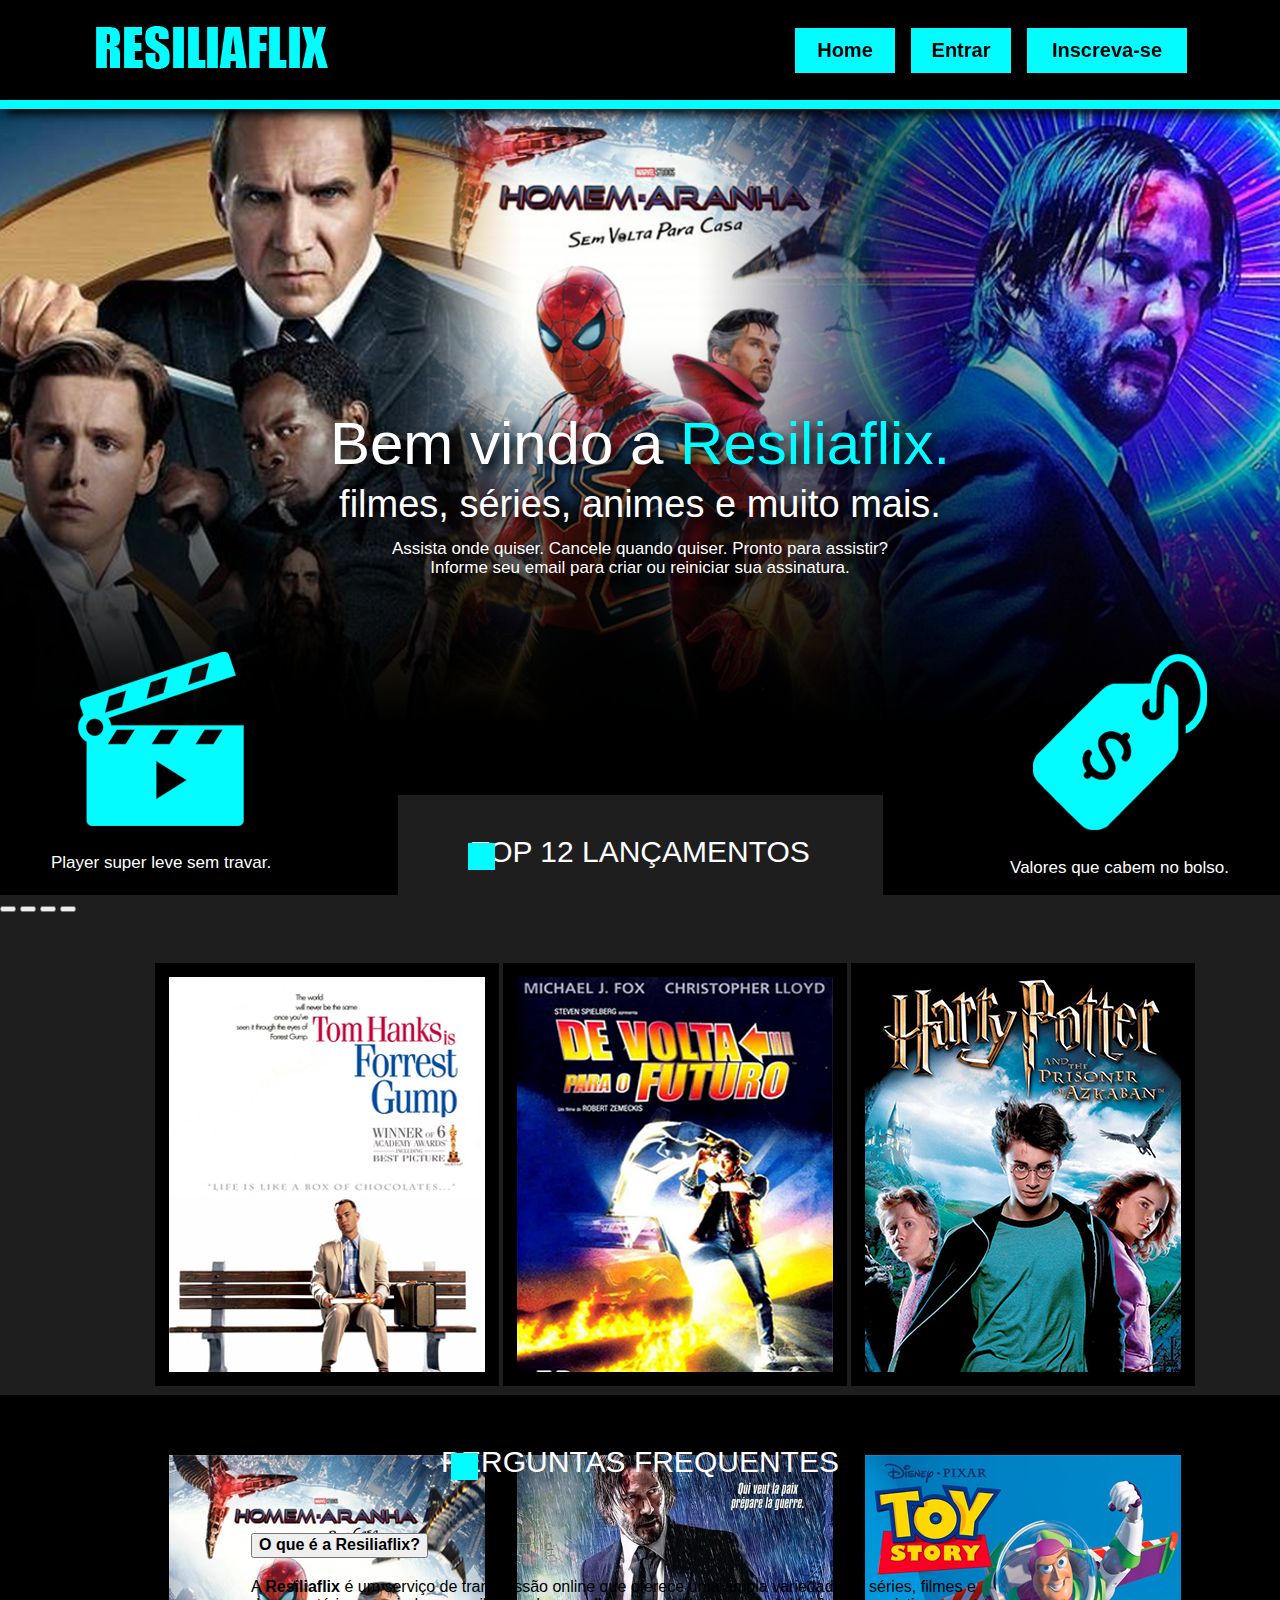
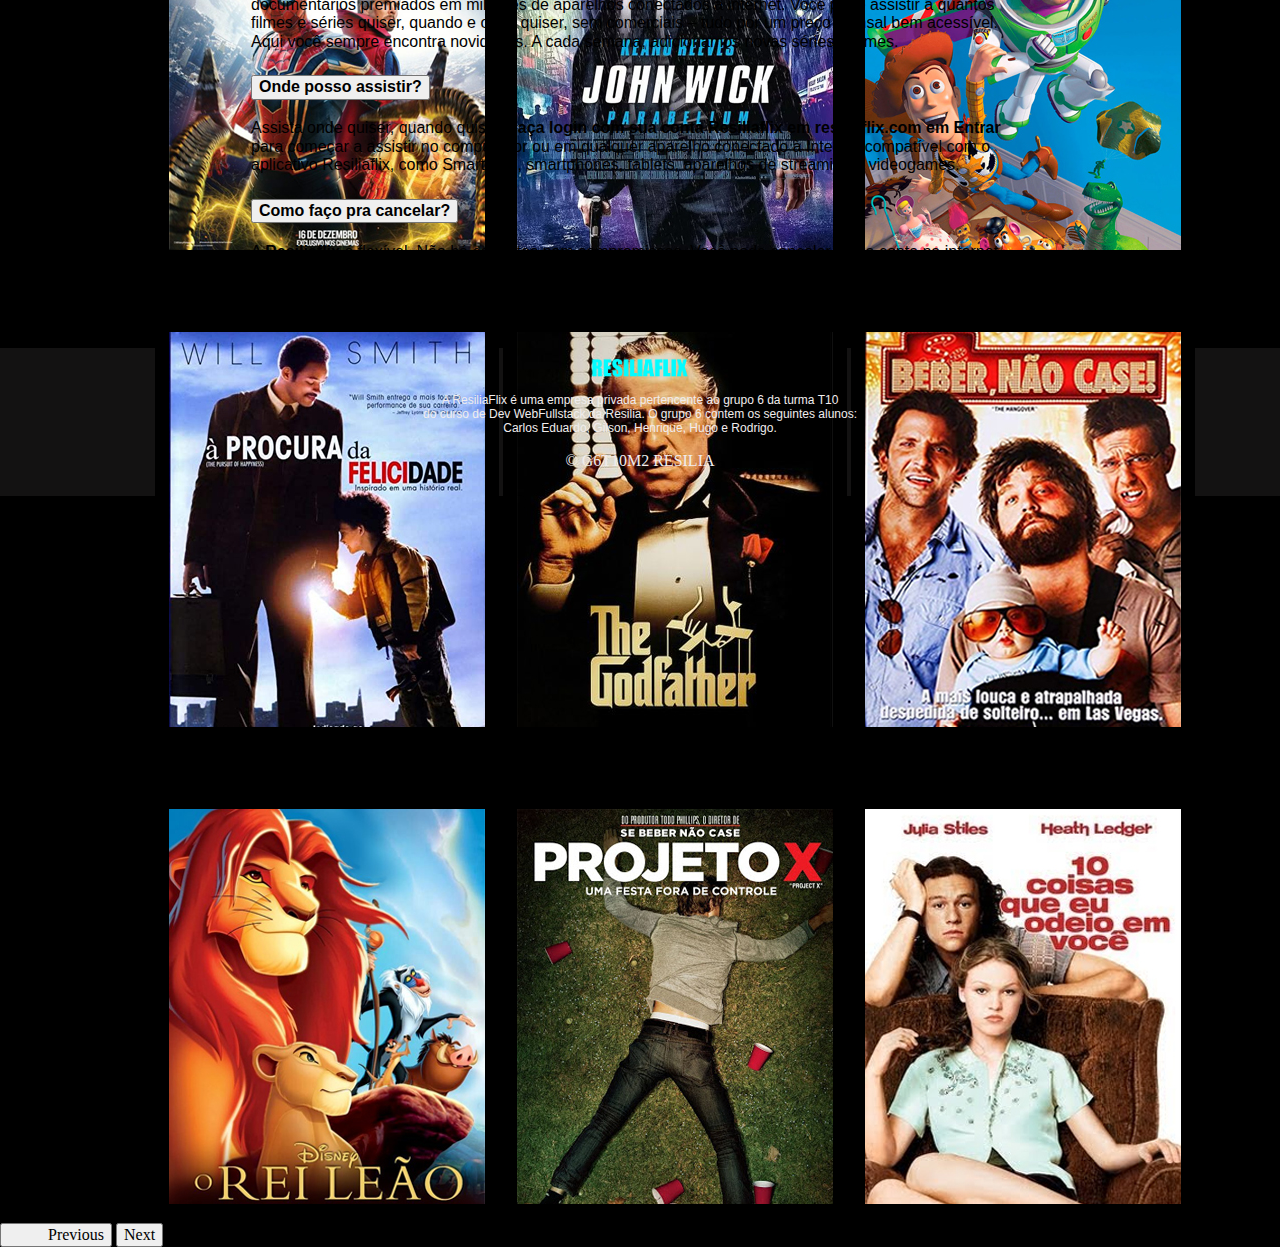
==== index.html @ 3c182121 "acordion" ====
<!DOCTYPE html>
<html lang="pt-BR">
<head>
    <meta charset="UTF-8">
    <meta http-equiv="X-UA-Compatible" content="IE=edge">
    <meta name="viewport" content="width=device-width, initial-scale=1.0">
    <link href="https://cdn.jsdelivr.net/npm/bootstrap@5.1.3/dist/css/bootstrap.min.css"
    rel="stylesheet" integrity="sha384-1BmE4kWBq78iYhFldvKuhfTAU6auU8tT94WrHftjDbrCEXSU1oBoqyl2QvZ6jIW3" crossorigin="anonymous">
    <link href="https: //fonts.googleapis.com/css2? family = DM + Mono: wght @ 300 & display = swap "
        rel=" stylesheet ">
    <link href="https: //fonts.googleapis.com/css2? family = DM + Mono: wght @ 300 & display = swap "
        rel=" stylesheet ">
     <link rel="stylesheet" href="./css/normalize.css">
     <link rel="stylesheet" href="./css/login.css">
     <link rel="stylesheet" href="./css/style.css">
    <link rel="shortcut icon" href="./img/favicon.ico.ico">
    <title>RESILIAFLIX</title>
</head>
<body>
    <header class="header">
            <div class="header_container">
                <img class="header_logo" src="./img/logotipo.png" alt="logo resiliaflix">
            </div>
            <div class="bnt">
                <div class="home">
                    <a href="./index.html">Home</a>
                </div>
                <div class="entrar">
                    <a href="./login.html">Entrar</a>
                </div>
                <div class="inscreva-se">
                    <a href="#">Inscreva-se</a>
                </div>
                <!-- <div class="pesquisar">
                    <a href="#"><img src="./img/icone-lupa.png" alt="lupa"></a>
                </div> -->
            </div>
    </header>

    <main class="main_background">
        <section class="grid">
                <h1 class="main_h1">Bem vindo a <span>Resiliaflix.</span></h1>
                <h2 class="main_h2">filmes, séries, animes e muito mais.</h2>
                <h3 class="main_h3">Assista onde quiser. Cancele quando quiser. Pronto para assistir?<br> 
                    Informe seu email para criar ou reiniciar sua assinatura.</h3>
                    <section class="caixa_icon">
                        <div class="icon">
                            <img src="./img/icone-play.png" alt="icone player">
                            <p>Player super leve sem travar.</p>
                        </div>
                        <div class="caixa_meio_icon"><p class="caixa_meio_texto">top 12 lançamentos</p> </div>
                        <div class="icon">
                            <img src="./img/icone-promo.png" alt="icone player">
                            <p>Valores que cabem no bolso.</p>
                        </div>
                    </section>
        </section>

        <section class="caixa_filmes">
            <div id="carouselExampleIndicators" class="carousel slide" data-bs-ride="carousel">
                <div class="carousel-indicators">
                  <button type="button" data-bs-target="#carouselExampleIndicators" data-bs-slide-to="0" class="active" aria-current="true" aria-label="Slide 1"></button>
                  <button type="button" data-bs-target="#carouselExampleIndicators" data-bs-slide-to="1" aria-label="Slide 2"></button>
                  <button type="button" data-bs-target="#carouselExampleIndicators" data-bs-slide-to="2" aria-label="Slide 3"></button>
                  <button type="button" data-bs-target="#carouselExampleIndicators" data-bs-slide-to="3" aria-label="Slide 4"></button>
                </div>
                <div class="carousel-inner grid">
                  <div class="carousel-item active">
                    <a href="#"><img src="./img/forrest.jpg" class="img" alt="forrest gump"></a>
                    <a href="#"><img src="./img/futuro.jpg" class="img" alt="de volta para o futuro"></a>
                    <a href="#"><img src="./img/harry.jpg" class="img" alt="harry potter"></a>
                  </div>
                  <div class="carousel-item">
                    <a href="#"><img src="./img/homem-aranha.jpg" class="img" alt="homem-aranha"></a>
                    <a href="#"><img src="./img/john.jpg" class="img" alt="john wiky"></a>
                    <a href="#"><img src="./img/toy.jpg" class="img" alt="toy-story"></a>
                  </div>
                  <div class="carousel-item">
                    <a href="#"><img src="./img/a procura.jpg" class="img" alt="a procura da felicidade"></a>
                    <a href="#"><img src="./img/chefao.jpg" class="img" alt="poderoso chefão"></a>
                    <a href="#"><img src="./img/se beber.jpg" class="img" alt="se beber não case"></a>
                  </div>
                  <div class="carousel-item">
                    <a href="#"><img src="./img/rei leao.jpg" class="img" alt="o rei leão"></a>
                    <a href="#"><img src="./img/projetox.jpg" class="img" alt="projeto x"></a>
                    <a href="#"><img src="./img/10 coisas.jpg" class="img" alt="10 coisas que odeio em você"></a>
                  </div>
                  
                </div>
                <button class="carousel-control-prev" type="button" data-bs-target="#carouselExampleIndicators" data-bs-slide="prev">
                  <span class="carousel-control-prev-icon" aria-hidden="true"></span>
                  <span class="visually-hidden">Previous</span>
                </button>
                <button class="carousel-control-next" type="button" data-bs-target="#carouselExampleIndicators" data-bs-slide="next">
                  <span class="carousel-control-next-icon" aria-hidden="true"></span>
                  <span class="visually-hidden">Next</span>
                </button>
              </div>
            </section>
            
            <section class="grid">
              <div class="perguntas"><p>Perguntas frequentes</p></div>
              <div class="accordion" id="accordionExample">
                <div class="accordion-item">
                  <h2 class="accordion-header" id="headingOne">
                    <button class="accordion-button" type="button" data-bs-toggle="collapse" data-bs-target="#collapseOne" aria-expanded="true" aria-controls="collapseOne">
                      O que é a Resiliaflix?
                    </button>
                  </h2>
                  <div id="collapseOne" class="accordion-collapse collapse show" aria-labelledby="headingOne" data-bs-parent="#accordionExample">
                    <div class="accordion-body">
                      A <strong>Resiliaflix</strong> é um serviço de transmissão online que oferece uma ampla variedade de séries,
                       filmes e documentários premiados em milhares de aparelhos conectados à internet.
                      Você pode assistir a quantos filmes e séries quiser, quando e onde quiser, sem comerciais
                      – tudo por um preço mensal bem acessível. Aqui você sempre encontra novidades. A cada semana,
                       adicionamos novas séries e filmes.
                    </div>
                  </div>
                </div>
                <div class="accordion-item">
                  <h2 class="accordion-header" id="headingTwo">
                    <button class="accordion-button collapsed" type="button" data-bs-toggle="collapse" data-bs-target="#collapseTwo" aria-expanded="false" aria-controls="collapseTwo">
                      Onde posso assistir?
                    </button>
                  </h2>
                  <div id="collapseTwo" class="accordion-collapse collapse" aria-labelledby="headingTwo" data-bs-parent="#accordionExample">
                    <div class="accordion-body">
                      Assista onde quiser, quando quiser. <strong>Faça login com sua conta Resiliaflix em resiliaflix.com em Entrar</strong> para começar
                      a assistir no computador ou em qualquer aparelho conectado à Internet compatível com o aplicativo Resiliaflix,
                      como Smart TVs, smartphones, tablets, aparelhos de streaming e videogames.
                      
                    </div>
                  </div>
                </div>
                <div class="accordion-item">
                  <h2 class="accordion-header" id="headingThree">
                    <button class="accordion-button collapsed" type="button" data-bs-toggle="collapse" data-bs-target="#collapseThree" aria-expanded="false" aria-controls="collapseThree">
                      Como faço pra cancelar?
                    </button>
                  </h2>
                  <div id="collapseThree" class="accordion-collapse collapse" aria-labelledby="headingThree" data-bs-parent="#accordionExample">
                    <div class="accordion-body">
                      A <strong>Resiliaflix</strong> é flexível. Não há contratos nem compromissos. Você pode cancelar a sua conta na internet
                      com apenas dois cliques. Não há taxa de cancelamento – você pode começar ou encerrar a sua assinatura
                      a qualquer momento.
                    </div>
                  </div>
                </div>
              </div>
            </section>
          </main>

    <footer id="pe">
      <img id="logoPe" src="./img/logotipo.png">
      <p id="pPe">A ResiliaFlix é uma empresa privada pertencente ao grupo 6 da turma T10 <br>do curso de Dev WebFullstack da Resilia. O grupo 6 contem os seguintes alunos:<br> Carlos Eduardo, Gilson, Henrique, Hugo e Rodrigo.</p>
      <p>&copy; G6T10M2 RESILIA</p>
  </footer>
    <script src="https://cdn.jsdelivr.net/npm/@popperjs/core@2.10.2/dist/umd/popper.min.js" integrity=
    "sha384-7+zCNj/IqJ95wo16oMtfsKbZ9ccEh31eOz1HGyDuCQ6wgnyJNSYdrPa03rtR1zdB" crossorigin="anonymous"></script>
    <script src="https://cdn.jsdelivr.net/npm/bootstrap@5.1.3/dist/js/bootstrap.min.js" integrity=
    "sha384-QJHtvGhmr9XOIpI6YVutG+2QOK9T+ZnN4kzFN1RtK3zEFEIsxhlmWl5/YESvpZ13" crossorigin="anonymous"></script>
</body>
</html>
---- css/login.css ----
body{
    background-color: #020e0eee;
    height: 100%;
    color: rgb(241, 237, 237);
    margin: 0px;
    padding: 0px;
    border: 0px;
}
#img{
    text-align: center;
    padding-top: 130px;
}
#texto{
    text-align: center;
    font-family:'DM Mono', monospace;
    font-family: 'Lato', sans-serif;
    letter-spacing: -2px;
    font-size: 18px;
    
}
#btns{
    text-align: center;
    
}
.text{
    border: none;
    width: 375px;
    height: 55px;
    color: rgba(182, 179, 179, 0.89);
    font-family:'Lato', sans-serif;
    font-size: 22px;
    background: rgba(12, 12, 12, 0.726);
    border-radius: 0.4em;
    padding: 5px;

}
#btnEntrar{
    width: 375px;
    font-weight: bold;
    height: 45px;
    font-family: Arial, Helvetica, sans-serif;
    font-size: 20px;
    color: #000;
    background:#03fcff;
    border: none;
    border-radius: 0.2em;
    transition: 0.3s;
}

#btnEntrar:hover{
    background-color:  #ffd104;
    color: #000;
}
#cadastr{
    font-family: Arial, Helvetica, sans-serif;
    font-size: 15px;
    text-decoration: none;
    color: rgb(197, 193, 193);
    
}

#esqueciSe{
    font-family:'Lato', sans-serif;
    font-size: 15px;
    text-decoration: none;
    color: rgb(197, 193, 193);
}
.text::placeholder{
    color: rgb(70, 68, 68)
}
#pe{
    background: rgb(19, 18, 18);
    text-align: center;
    flex-shrink: 0;
    padding-bottom: 10px;
}
#logoPe{
    padding-top: 10px;
    text-align: center;
    width: 100px;
    height: 20px;
}
#pPe{
    text-align: center;
    font-family:'Lato', sans-serif;
    font-size: 12px;
}

.box-form {
    margin:auto;
    padding-top: 180px;
}
---- css/style.css ----
body {
    background-color: #000;
}

.header {
    width: 100%;
    height: 100px;
    background-color: rgb(0, 0, 0);
    border-bottom: 9px solid #03fcff;
    display: flex;
    position: fixed;
    top:0;
    z-index: 100;
    box-shadow: 5px 5px 10px #000;
}

.grid {
    max-width: 1178px;
    margin: auto;
}


.header_container{
    margin: auto 91px;
}


.main_background {
    background-image: url(../img/background.png);
    width: 100%;
    background-repeat: no-repeat;
    background-size: contain;
    margin-top: 95px;
    
}

.main_h1 {
    font-family: 'Segoe UI', Tahoma, Geneva, Verdana, sans-serif;
    text-align: center;
    font-weight: normal;
    color: #fff;
    padding-top: 314px;
    font-size: 60px;
    align-content: center;
    margin-bottom: 10px;
    text-shadow: 5px 5px 10px #000;
}

.main_h2 {
    font-family: 'Segoe UI', Tahoma, Geneva, Verdana, sans-serif;
    text-align: center;
    font-weight: normal;
    color: #fff;
    font-size: 38px;
    align-content: center;
    margin: -5px;
    text-shadow: 5px 5px 10px #000;
}

.main_h3 {
    font-family: 'Segoe UI', Tahoma, Geneva, Verdana, sans-serif;
    text-align: center;
    font-weight: normal;
    color: #fff;
    font-size: 17px;
    align-content: center;
    text-shadow: 5px 5px 10px #000;
}

.main_h1 span {
    color:#03fcff;
}

.icon {
    font-family: 'Segoe UI', Tahoma, Geneva, Verdana, sans-serif;
    text-align: center;
    font-weight: normal;
    color: #fff;
    font-size: 17px;
    text-shadow: 5px 5px 10px #000;
    margin-top: 53px;
}

.caixa_icon {
    display: flex;
    justify-content: space-between;
}

.caixa_meio_icon {
    width: 485px;
    height: 100px;
    background-color: #1e1e1e;
    margin-top: 200px;
}

.caixa_filmes {
    background-color: #1e1e1e;
    width: 100%;
    height: 500px;
}

.caixa_meio_texto {
    font-family: Impact, Haettenschweiler, 'Arial Narrow Bold', sans-serif;
    text-transform: uppercase;
    text-align: center;
    font-weight: normal;
    color: #fff;
    font-size: 30px;
    margin-top: 40px;
}

.caixa_meio_texto::before {
 content: "";
 width: 27px;
 height: 27px;
 background-color:  #03fcff;
 display: block;
 margin-left: 70px;
 position: absolute;
 margin-top: 8px;
}

.bnt {
    display: flex;
    margin-left: 370px;
}




.home a{
    text-decoration: none;
    color: #000;
    font-size: 20px;
    font-family: Arial, Helvetica, sans-serif;
    font-weight: bold;
    width: 100px;
    height: 45px;
    background-color:  #03fcff;
    display: flex;
    align-items: center;
    margin-right: 16px;
    display: flex;
    justify-content: center;
    transition: 0.3s;
}

.home a:hover{
    background-color:  #ffd104;
    color: #000;
}

.entrar a:hover{
    background-color:  #ffd104;
    color: #000;
}

.inscreva-se a:hover{
    background-color:  #ffd104;
    color: #000;
}

.inscreva-se a{
    text-decoration: none;
    color: #000;
    font-size: 20px;
    font-family: Arial, Helvetica, sans-serif;
    font-weight: bold;
    width: 160px;
    height: 45px;
    background-color:  #03fcff;
    display: flex;
    align-items: center;
    margin-right: 16px;
    display: flex;
    justify-content: center;
    transition: 0.3s;
}

.entrar a{
    text-decoration: none;
    color: #000;
    font-size: 20px;
    font-family: Arial, Helvetica, sans-serif;
    font-weight: bold;
    width: 100px;
    height: 45px;
    background-color:  #03fcff;
    display: flex;
    align-items: center;
    margin-right: 16px;
    display: flex;
    justify-content: center;
    transition: 0.3s;
   
}

.pesquisar{
    margin-right: 16px;
    transition: 0.3s;
}

.pesquisar:hover{
    margin-right: 16px;
}

.entrar, .home, .inscreva-se, .pesquisar{
    margin: auto;
}

.img{
    border: 14px solid #000;
    margin-top: 50px;
}

.carousel-inner {
    margin-left: 155px;
}

.carousel-control-next-icon {
  background-image: url(../img/seta-direita.png);
  margin-top: 50px;
}

.carousel-control-prev-icon {
    background-image: url(../img/seta-esquerda.png);
    margin-top: 50px;
    margin-right: 40px;
}

.carousel-control-next-icon:after {
  content: '';
  color: #03fcff;
}

.carousel-control-prev-icon:after {
  content: '';
  color: #03fcff;
}

.footer {
    background-color: #000;
    width: 100%;
    height: 100px;
}

.grid-acordion {
    max-width: 500px;
    margin: auto;
}

.accordion {
    margin: 50px 200px;
    position: relative;
}

.accordion-button{
    font-family: 'Segoe UI', Tahoma, Geneva, Verdana, sans-serif;
    text-align: center;
    font-weight:bold;
    color: #000;
    font-size: 16px;
    align-content: center;
}

.accordion-body{
    font-family: 'Segoe UI', Tahoma, Geneva, Verdana, sans-serif;
    color: #000;
    font-size: 16px;
}

.perguntas p{
    font-family: Impact, Haettenschweiler, 'Arial Narrow Bold', sans-serif;
    text-transform: uppercase;
    text-align: center;
    font-weight: normal;
    color: #fff;
    font-size: 30px;
    margin-top: 50px;

}

.perguntas p::before {
    content: "";
    width: 27px;
    height: 27px;
    background-color:  #03fcff;
    display: block;
    margin-left: 400px;
    position: absolute;
    margin-top: 8px;
   }
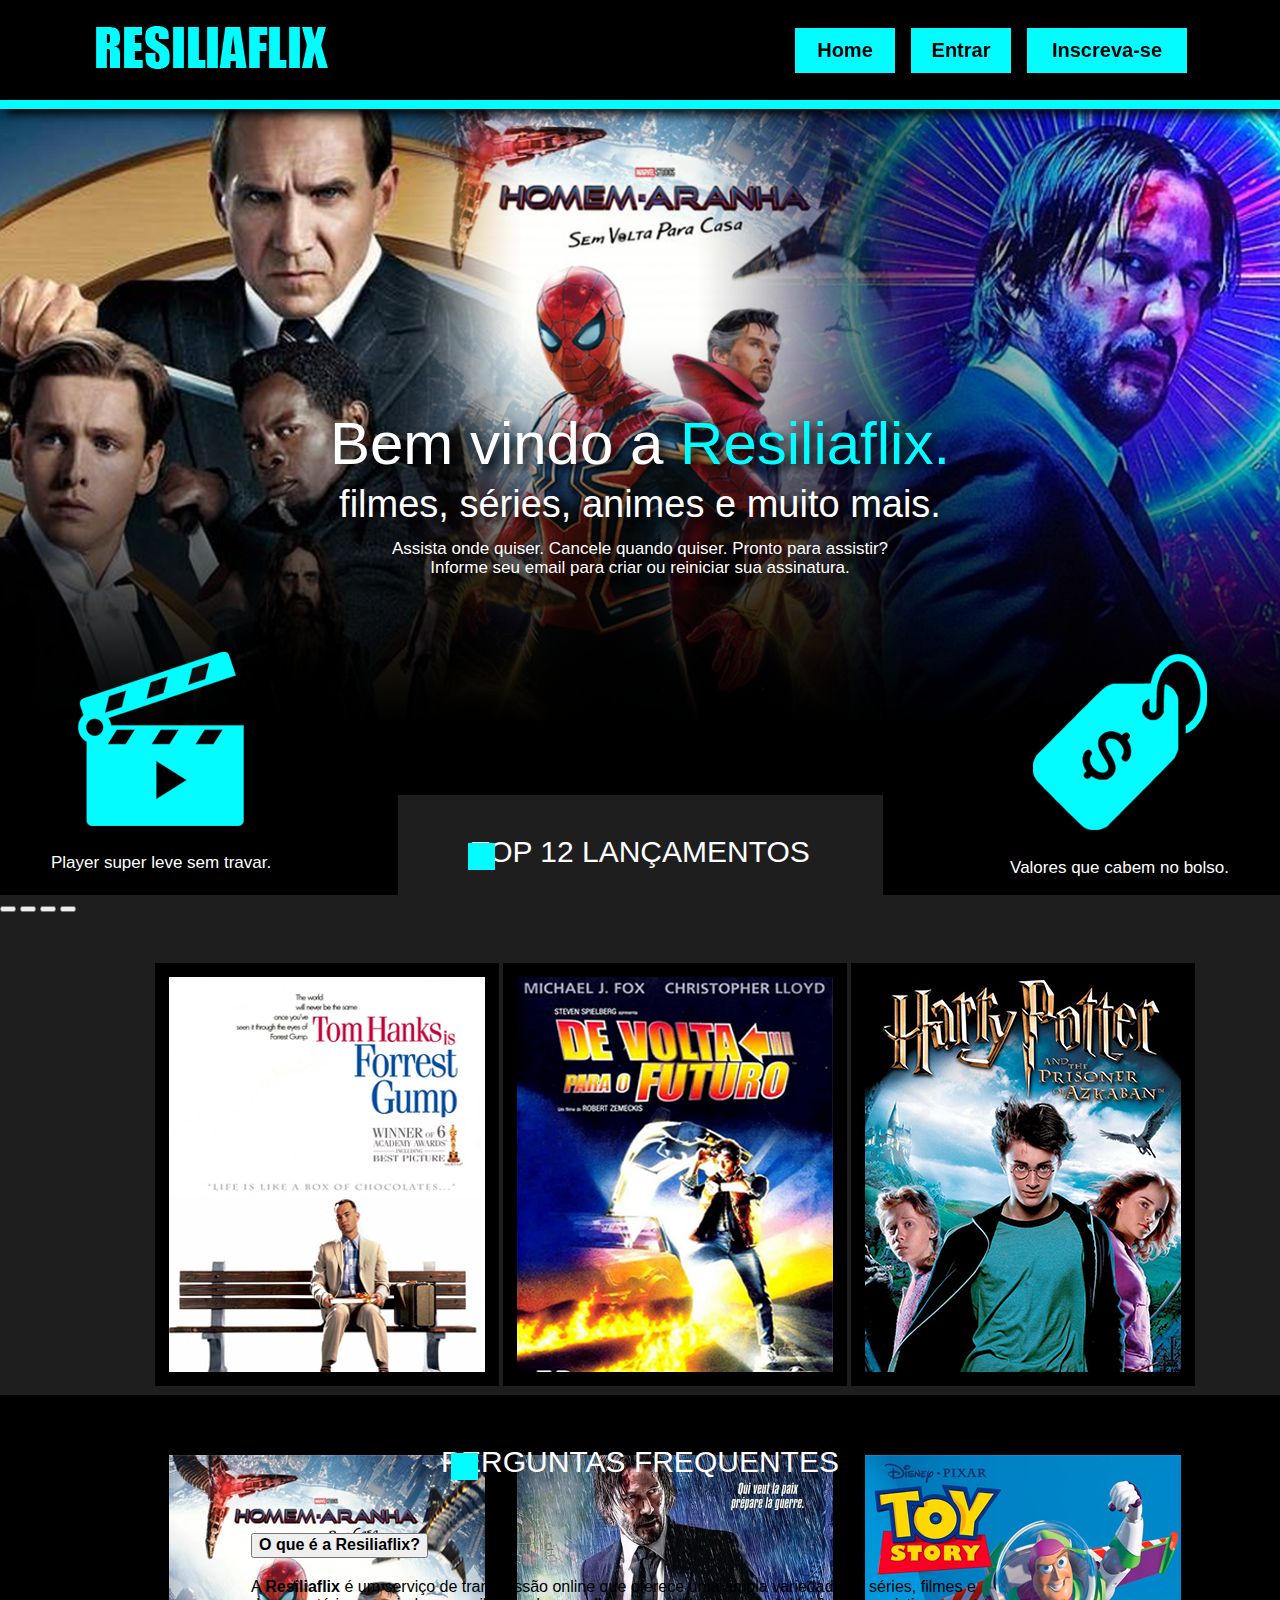
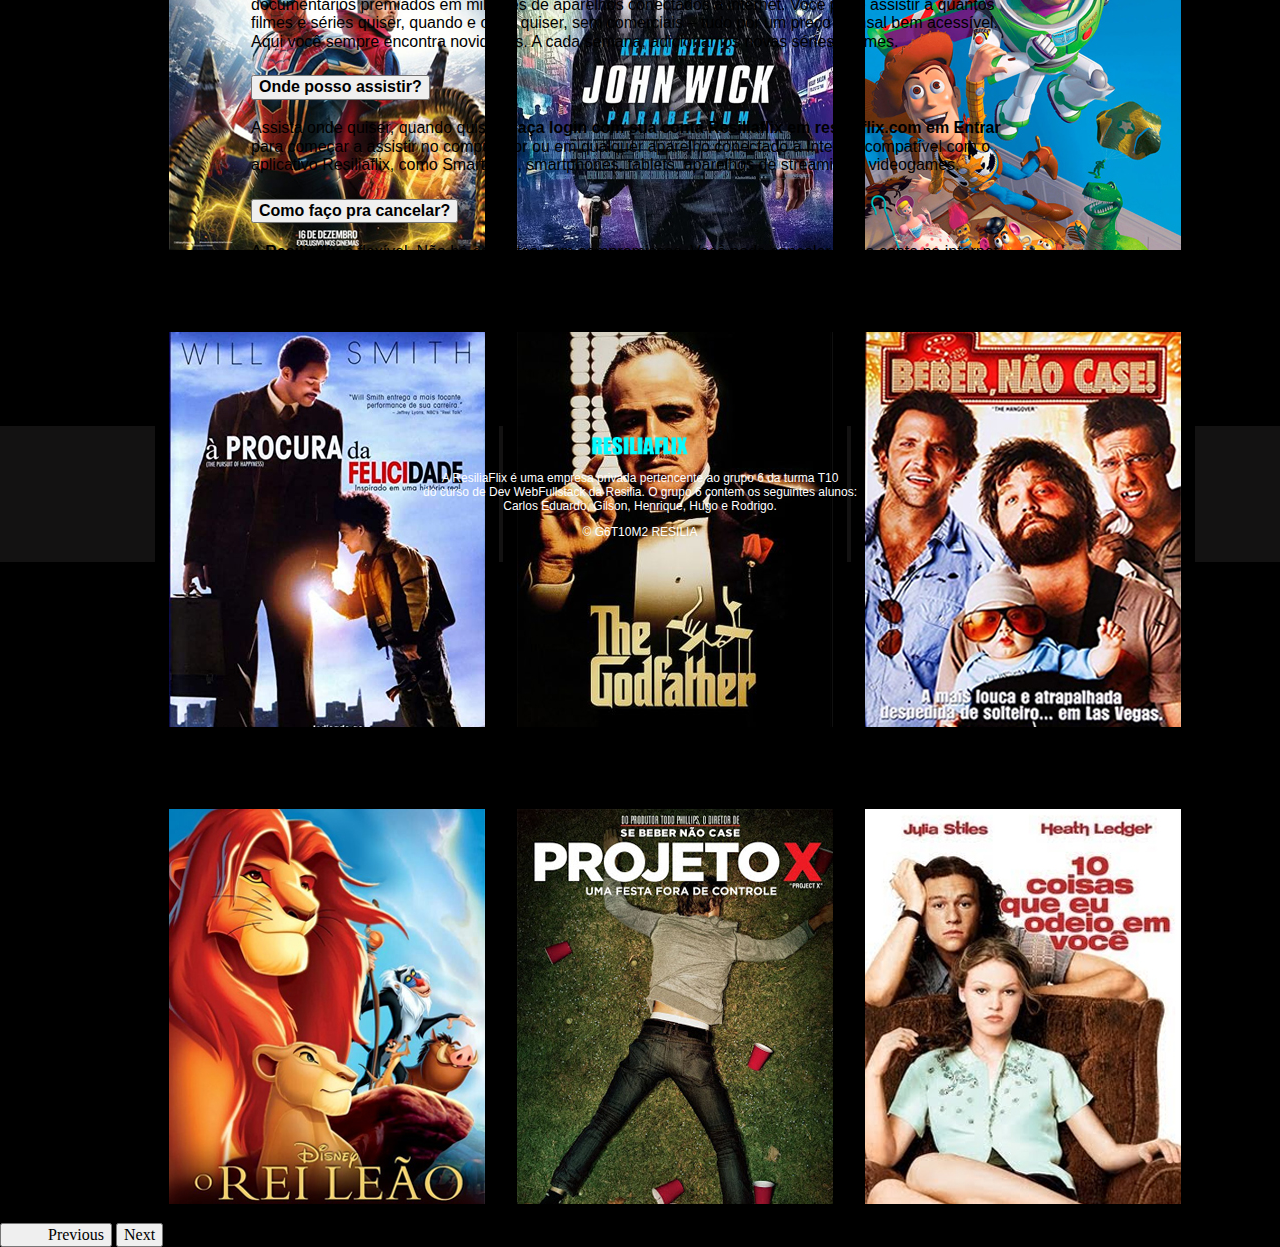
==== commit 155745ed: "juntei home + login + inscriçao + contato" ====
--- a/index.html
+++ b/index.html
@@ -12,8 +12,8 @@
         rel=" stylesheet ">
      <link rel="stylesheet" href="./css/normalize.css">
      <link rel="stylesheet" href="./css/login.css">
+     <link rel="shortcut icon" href="./img/favicon.ico.ico">
      <link rel="stylesheet" href="./css/style.css">
-    <link rel="shortcut icon" href="./img/favicon.ico.ico">
     <title>RESILIAFLIX</title>
 </head>
 <body>
@@ -29,11 +29,9 @@
                     <a href="./login.html">Entrar</a>
                 </div>
                 <div class="inscreva-se">
-                    <a href="#">Inscreva-se</a>
+                    <a href="./inscricao.html">Inscreva-se</a>
                 </div>
-                <!-- <div class="pesquisar">
-                    <a href="#"><img src="./img/icone-lupa.png" alt="lupa"></a>
-                </div> -->
+           
             </div>
     </header>
 
@@ -148,13 +146,15 @@
                 </div>
               </div>
             </section>
+            
           </main>
 
-    <footer id="pe">
-      <img id="logoPe" src="./img/logotipo.png">
-      <p id="pPe">A ResiliaFlix é uma empresa privada pertencente ao grupo 6 da turma T10 <br>do curso de Dev WebFullstack da Resilia. O grupo 6 contem os seguintes alunos:<br> Carlos Eduardo, Gilson, Henrique, Hugo e Rodrigo.</p>
-      <p>&copy; G6T10M2 RESILIA</p>
-  </footer>
+          <footer id="pe">
+            <a href="./contato.html"><img id="logoPe" src="./img/logotipo-footer.png">
+            <p class="pPe">A ResiliaFlix é uma empresa privada pertencente ao grupo 6 da turma T10 <br>do curso de Dev WebFullstack da Resilia. O grupo 6 contem os seguintes alunos:<br> Carlos Eduardo, Gilson, Henrique, Hugo e Rodrigo.</p>
+            <p class="pPe">&copy; G6T10M2 RESILIA</p></a>
+    </footer>
+
     <script src="https://cdn.jsdelivr.net/npm/@popperjs/core@2.10.2/dist/umd/popper.min.js" integrity=
     "sha384-7+zCNj/IqJ95wo16oMtfsKbZ9ccEh31eOz1HGyDuCQ6wgnyJNSYdrPa03rtR1zdB" crossorigin="anonymous"></script>
     <script src="https://cdn.jsdelivr.net/npm/bootstrap@5.1.3/dist/js/bootstrap.min.js" integrity=
--- a/css/style.css
+++ b/css/style.css
@@ -23,6 +23,10 @@
 
 .header_container{
     margin: auto 91px;
+}
+
+#h6BOL {
+    color: #fff;
 }
 
 
@@ -160,6 +164,7 @@
     background-color:  #ffd104;
     color: #000;
 }
+
 
 .inscreva-se a{
     text-decoration: none;
@@ -292,6 +297,32 @@
     margin-top: 8px;
    }
 
+   a{
+       text-decoration: none;
+   }
+
+   
+#pe{
+    background: rgb(19, 18, 18);
+    text-align: center;
+    flex-shrink: 0;
+    padding-bottom: 10px;
+    margin-top: 10%;
+}
+
+#logoPe{
+    padding-top: 10px;
+    width: 100px;
+    height: 20px;
+    
+}
+.pPe{
+    text-align: center;
+    font-family:'Lato', sans-serif;
+    font-size: 12px;
+    color: white;
+}  
+
   
 
 
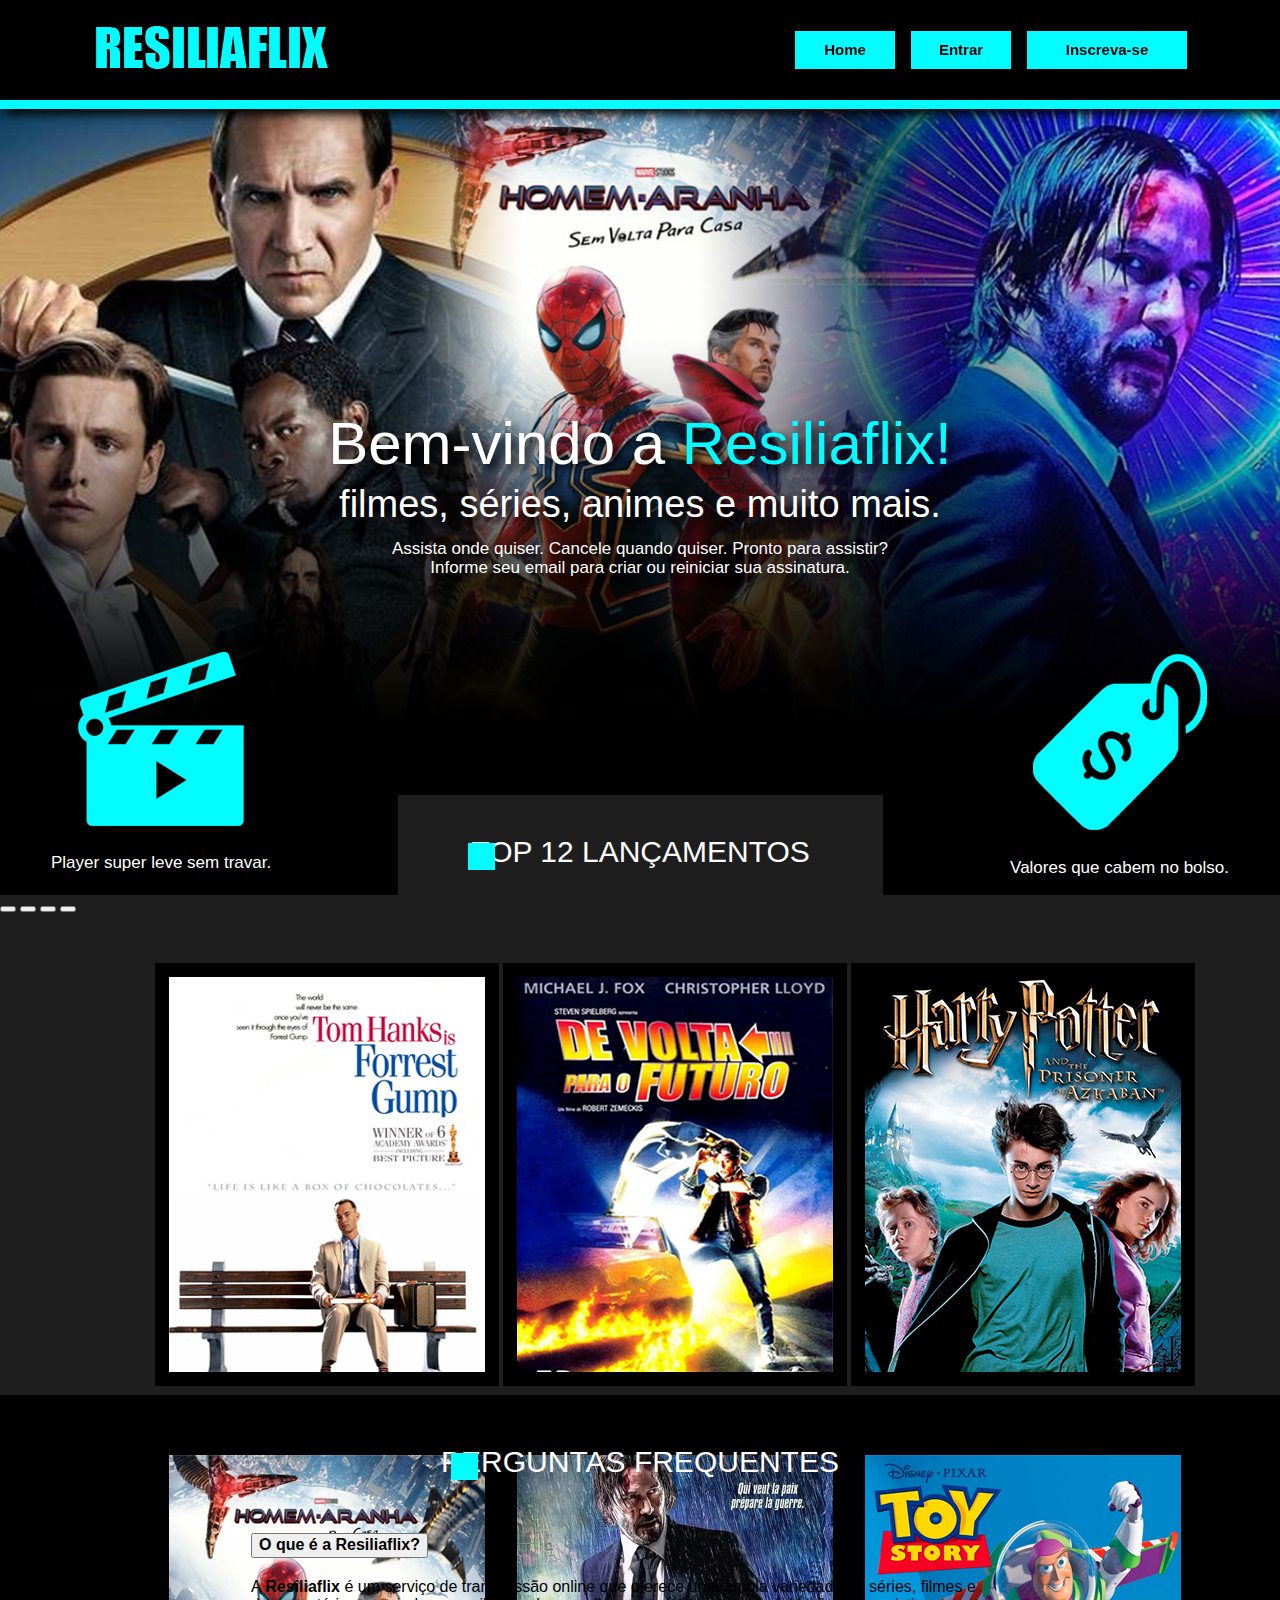
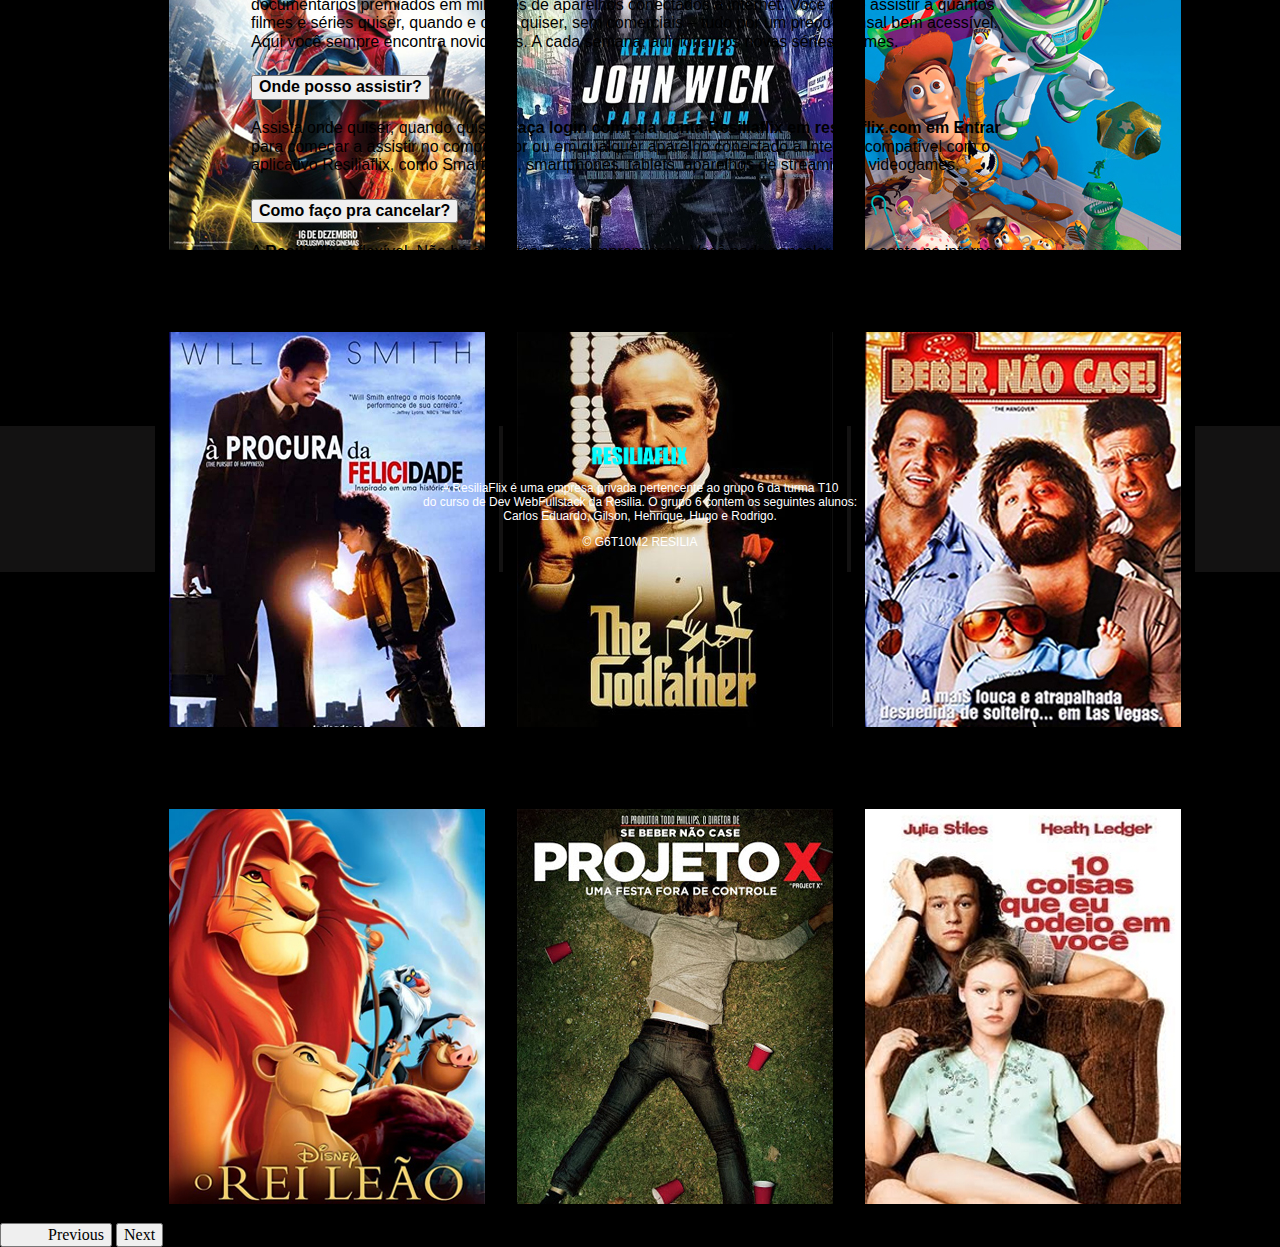
==== commit 9a79a6d9: "mudança botões, páginas, Js do login e recuperação" ====
--- a/index.html
+++ b/index.html
@@ -7,13 +7,13 @@
     <link href="https://cdn.jsdelivr.net/npm/bootstrap@5.1.3/dist/css/bootstrap.min.css"
     rel="stylesheet" integrity="sha384-1BmE4kWBq78iYhFldvKuhfTAU6auU8tT94WrHftjDbrCEXSU1oBoqyl2QvZ6jIW3" crossorigin="anonymous">
     <link href="https: //fonts.googleapis.com/css2? family = DM + Mono: wght @ 300 & display = swap "
-        rel=" stylesheet ">
+    rel=" stylesheet ">
     <link href="https: //fonts.googleapis.com/css2? family = DM + Mono: wght @ 300 & display = swap "
-        rel=" stylesheet ">
-     <link rel="stylesheet" href="./css/normalize.css">
-     <link rel="stylesheet" href="./css/login.css">
-     <link rel="shortcut icon" href="./img/favicon.ico.ico">
-     <link rel="stylesheet" href="./css/style.css">
+    rel=" stylesheet ">
+    <link rel="stylesheet" href="./css/normalize.css">
+    <link rel="stylesheet" href="./css/login.css">
+    <link rel="shortcut icon" href="./img/favicon.ico.ico">
+    <link rel="stylesheet" href="./css/style.css">
     <title>RESILIAFLIX</title>
 </head>
 <body>
@@ -29,7 +29,7 @@
                     <a href="./login.html">Entrar</a>
                 </div>
                 <div class="inscreva-se">
-                    <a href="./inscricao.html">Inscreva-se</a>
+                    <a href="#">Inscreva-se</a>
                 </div>
            
             </div>
@@ -37,7 +37,7 @@
 
     <main class="main_background">
         <section class="grid">
-                <h1 class="main_h1">Bem vindo a <span>Resiliaflix.</span></h1>
+                <h1 class="main_h1">Bem-vindo a <span>Resiliaflix!</span></h1>
                 <h2 class="main_h2">filmes, séries, animes e muito mais.</h2>
                 <h3 class="main_h3">Assista onde quiser. Cancele quando quiser. Pronto para assistir?<br> 
                     Informe seu email para criar ou reiniciar sua assinatura.</h3>
@@ -64,24 +64,24 @@
                 </div>
                 <div class="carousel-inner grid">
                   <div class="carousel-item active">
-                    <a href="#"><img src="./img/forrest.jpg" class="img" alt="forrest gump"></a>
-                    <a href="#"><img src="./img/futuro.jpg" class="img" alt="de volta para o futuro"></a>
-                    <a href="#"><img src="./img/harry.jpg" class="img" alt="harry potter"></a>
+                    <a href="#"><img src="./img/filmes/forrest.jpg" class="img" alt="forrest gump"></a>
+                    <a href="#"><img src="./img/filmes/futuro.jpg" class="img" alt="de volta para o futuro"></a>
+                    <a href="#"><img src="./img/filmes/harry.jpg" class="img" alt="harry potter"></a>
                   </div>
                   <div class="carousel-item">
-                    <a href="#"><img src="./img/homem-aranha.jpg" class="img" alt="homem-aranha"></a>
-                    <a href="#"><img src="./img/john.jpg" class="img" alt="john wiky"></a>
-                    <a href="#"><img src="./img/toy.jpg" class="img" alt="toy-story"></a>
+                    <a href="#"><img src="./img/filmes/homem-aranha.jpg" class="img" alt="homem-aranha"></a>
+                    <a href="#"><img src="./img/filmes/john.jpg" class="img" alt="john wiky"></a>
+                    <a href="#"><img src="./img/filmes/toy.jpg" class="img" alt="toy-story"></a>
                   </div>
                   <div class="carousel-item">
-                    <a href="#"><img src="./img/a procura.jpg" class="img" alt="a procura da felicidade"></a>
-                    <a href="#"><img src="./img/chefao.jpg" class="img" alt="poderoso chefão"></a>
-                    <a href="#"><img src="./img/se beber.jpg" class="img" alt="se beber não case"></a>
+                    <a href="#"><img src="./img/filmes/a procura.jpg" class="img" alt="a procura da felicidade"></a>
+                    <a href="#"><img src="./img/filmes/chefao.jpg" class="img" alt="poderoso chefão"></a>
+                    <a href="#"><img src="./img/filmes/se beber.jpg" class="img" alt="se beber não case"></a>
                   </div>
                   <div class="carousel-item">
-                    <a href="#"><img src="./img/rei leao.jpg" class="img" alt="o rei leão"></a>
-                    <a href="#"><img src="./img/projetox.jpg" class="img" alt="projeto x"></a>
-                    <a href="#"><img src="./img/10 coisas.jpg" class="img" alt="10 coisas que odeio em você"></a>
+                    <a href="#"><img src="./img/filmes/rei leao.jpg" class="img" alt="o rei leão"></a>
+                    <a href="#"><img src="./img/filmes/projetox.jpg" class="img" alt="projeto x"></a>
+                    <a href="#"><img src="./img/filmes/10 coisas.jpg" class="img" alt="10 coisas que odeio em você"></a>
                   </div>
                   
                 </div>
--- a/css/login.css
+++ b/css/login.css
@@ -75,6 +75,7 @@
     text-align: center;
     flex-shrink: 0;
     padding-bottom: 10px;
+    padding-top: 10px;
 }
 #logoPe{
     padding-top: 10px;
--- a/css/style.css
+++ b/css/style.css
@@ -136,11 +136,11 @@
 .home a{
     text-decoration: none;
     color: #000;
-    font-size: 20px;
+    font-size: 15px;
     font-family: Arial, Helvetica, sans-serif;
     font-weight: bold;
     width: 100px;
-    height: 45px;
+    height: 38px;
     background-color:  #03fcff;
     display: flex;
     align-items: center;
@@ -169,11 +169,11 @@
 .inscreva-se a{
     text-decoration: none;
     color: #000;
-    font-size: 20px;
+    font-size: 15px;
     font-family: Arial, Helvetica, sans-serif;
     font-weight: bold;
     width: 160px;
-    height: 45px;
+    height: 38px;
     background-color:  #03fcff;
     display: flex;
     align-items: center;
@@ -186,11 +186,11 @@
 .entrar a{
     text-decoration: none;
     color: #000;
-    font-size: 20px;
+    font-size: 15px;
     font-family: Arial, Helvetica, sans-serif;
     font-weight: bold;
     width: 100px;
-    height: 45px;
+    height: 38px;
     background-color:  #03fcff;
     display: flex;
     align-items: center;
@@ -201,14 +201,14 @@
    
 }
 
-.pesquisar{
+/* .pesquisar{
     margin-right: 16px;
     transition: 0.3s;
 }
 
 .pesquisar:hover{
     margin-right: 16px;
-}
+} */
 
 .entrar, .home, .inscreva-se, .pesquisar{
     margin: auto;
@@ -321,13 +321,236 @@
     font-family:'Lato', sans-serif;
     font-size: 12px;
     color: white;
-}  
-
+}
+
+.errorInput {
+    border: 2px solid rgb(207, 53, 53) !important;
+}
+ /*media query*/
+ 
+ @media (max-width: 480px) {
+   
+    .main_background {
+        background-image: url(../img/background.png);
+        background-repeat: no-repeat;
+        background-size:contain;
+        width: 100%;
+    }
+    .main_h1 {
+        font-family: 'Segoe UI', Tahoma, Geneva, Verdana, sans-serif;
+        text-align: center;
+        font-weight: normal;
+        color: #fff;
+        padding-top: 100px;
+        font-size: 40px;
+        align-content: center;
+        margin-bottom: 10px;
+        text-shadow: 5px 5px 10px #000;
+    }
+    
+    .main_h2 {
+        font-family: 'Segoe UI', Tahoma, Geneva, Verdana, sans-serif;
+        text-align: center;
+        font-weight: normal;
+        color: #fff;
+        font-size: 18px;
+        align-content: center;
+        margin: 15px;
+        text-shadow: 5px 5px 10px #000;
+    }
+    
+    .main_h3 {
+        font-family: 'Segoe UI', Tahoma, Geneva, Verdana, sans-serif;
+        text-align: center;
+        font-weight: normal;
+        color: #fff;
+        font-size: 12px;
+        align-content: center;
+        text-shadow: 5px 5px 10px #000;
+    }
+    .header img  {
+       width: 0px;
+       
+    }
+    .icon img  {
+        width: 40%;
+    }
+    .icon p  {
+        font-size: 12px;
+    }
+    .grid {
+        max-width: 480px;
+        margin: auto;
+    }
+    .caixa_meio_icon {
+        width: 200px;
+        height: 50px;
+        background-color: #1e1e1e;
+        margin-top:150px;
+    }
+
+    .caixa_meio_texto {
+        font-family: Impact, Haettenschweiler, 'Arial Narrow Bold', sans-serif;
+        text-transform: uppercase;
+        text-align: center;
+        font-weight: normal;
+        color: #fff;
+        font-size: 14px;
+        margin-top: 20px;
+        margin-left: 1px;
+    }
+    
+    .caixa_meio_texto::before {
+     content: "";
+     width: 15px;
+     height: 15px;
+     background-color:  #03fcff;
+     display: block;
+     margin-left: 15px;
+     position: absolute;
+     margin-top: 3px;
+    }
+
+    .bnt {
+        margin-left: -150px;
+    }
+      
+        
+    .home a{
+        text-decoration: none;
+        color: #000;
+        font-size: 12px;
+        width:80px;
+        height: 35px;
+        font-family: Arial, Helvetica, sans-serif;
+        font-weight: bold;
+        width: 100px;
+        background-color:  #03fcff;
+        display: flex;
+        align-items: center;
+        margin-right: 16px;
+        display: flex;
+        justify-content: center;
+        transition: 0.3s;
+    }
+    .home a:hover{
+        background-color:  #ffd104;
+        color: #000;
+    }
+    
+    .entrar a:hover{
+        background-color:  #ffd104;
+        color: #000;
+    }
+    
+    .inscreva-se a:hover{
+        background-color:  #ffd104;
+        color: #000;
+    }
+    .inscreva-se a{
+        text-decoration: none;
+        color: #000;
+        font-size: 12px;
+        font-family: Arial, Helvetica, sans-serif;
+        font-weight: bold;
+        width: 120px;
+        height: 35px;
+        background-color:  #03fcff;
+        display: flex;
+        align-items: center;
+        margin-right: 15px;
+        display: flex;
+        justify-content: center;
+        transition: 0.3s;
+    }
+    
+    .entrar a{
+        text-decoration: none;
+        color: #000;
+        font-size: 12px;
+        font-family: Arial, Helvetica, sans-serif;
+        font-weight: bold;
+        width:80px;
+        height: 35px;
+        background-color:  #03fcff;
+        display: flex;
+        align-items: center;
+        margin-right: 15px;
+        display: flex;
+        justify-content: center;
+        transition: 0.3s;
+       
+    }
   
-
-
-
-
-
-
-
+    
+    .entrar, .home, .inscreva-se, .pesquisar{
+        margin: auto;
+    }
+
+    .img{
+        border: 5px solid #000;
+        margin-top: 50px;
+        width: 30%;
+    }
+    
+    .carousel-inner {
+        margin: 20px;
+    }
+    
+    .carousel-control-next-icon {
+      background-image: url(../img/seta-direita.png);
+      margin-top: 40px;
+    
+    }
+    
+    .carousel-control-prev-icon {
+        background-image: url(../img/seta-esquerda.png);
+        margin-top: 50px;
+        margin-right: 40px;
+        
+    }
+    .perguntas p{
+        font-family: Impact, Haettenschweiler, 'Arial Narrow Bold', sans-serif;
+        text-transform: uppercase;
+        text-align: center;
+        font-weight: normal;
+        color: #fff;
+        font-size: 14px;
+        margin-top: 50px;
+    
+    }
+    .perguntas p::before {
+        content: "";
+     width: 15px;
+     height: 15px;
+     background-color:  #03fcff;
+     display: block;
+     margin-left: 140px;
+     position: absolute;
+     margin-top: 3px;
+    }
+    .caixa_filmes {
+        background-color: #1e1e1e;
+        width: 100%;
+        height: 250px;
+    }
+    .accordion{
+        width: 70%;
+        margin:auto
+    }
+
+
+   
+  
+
+    }
+ 
+
+ 
+
+
+
+
+
+
+
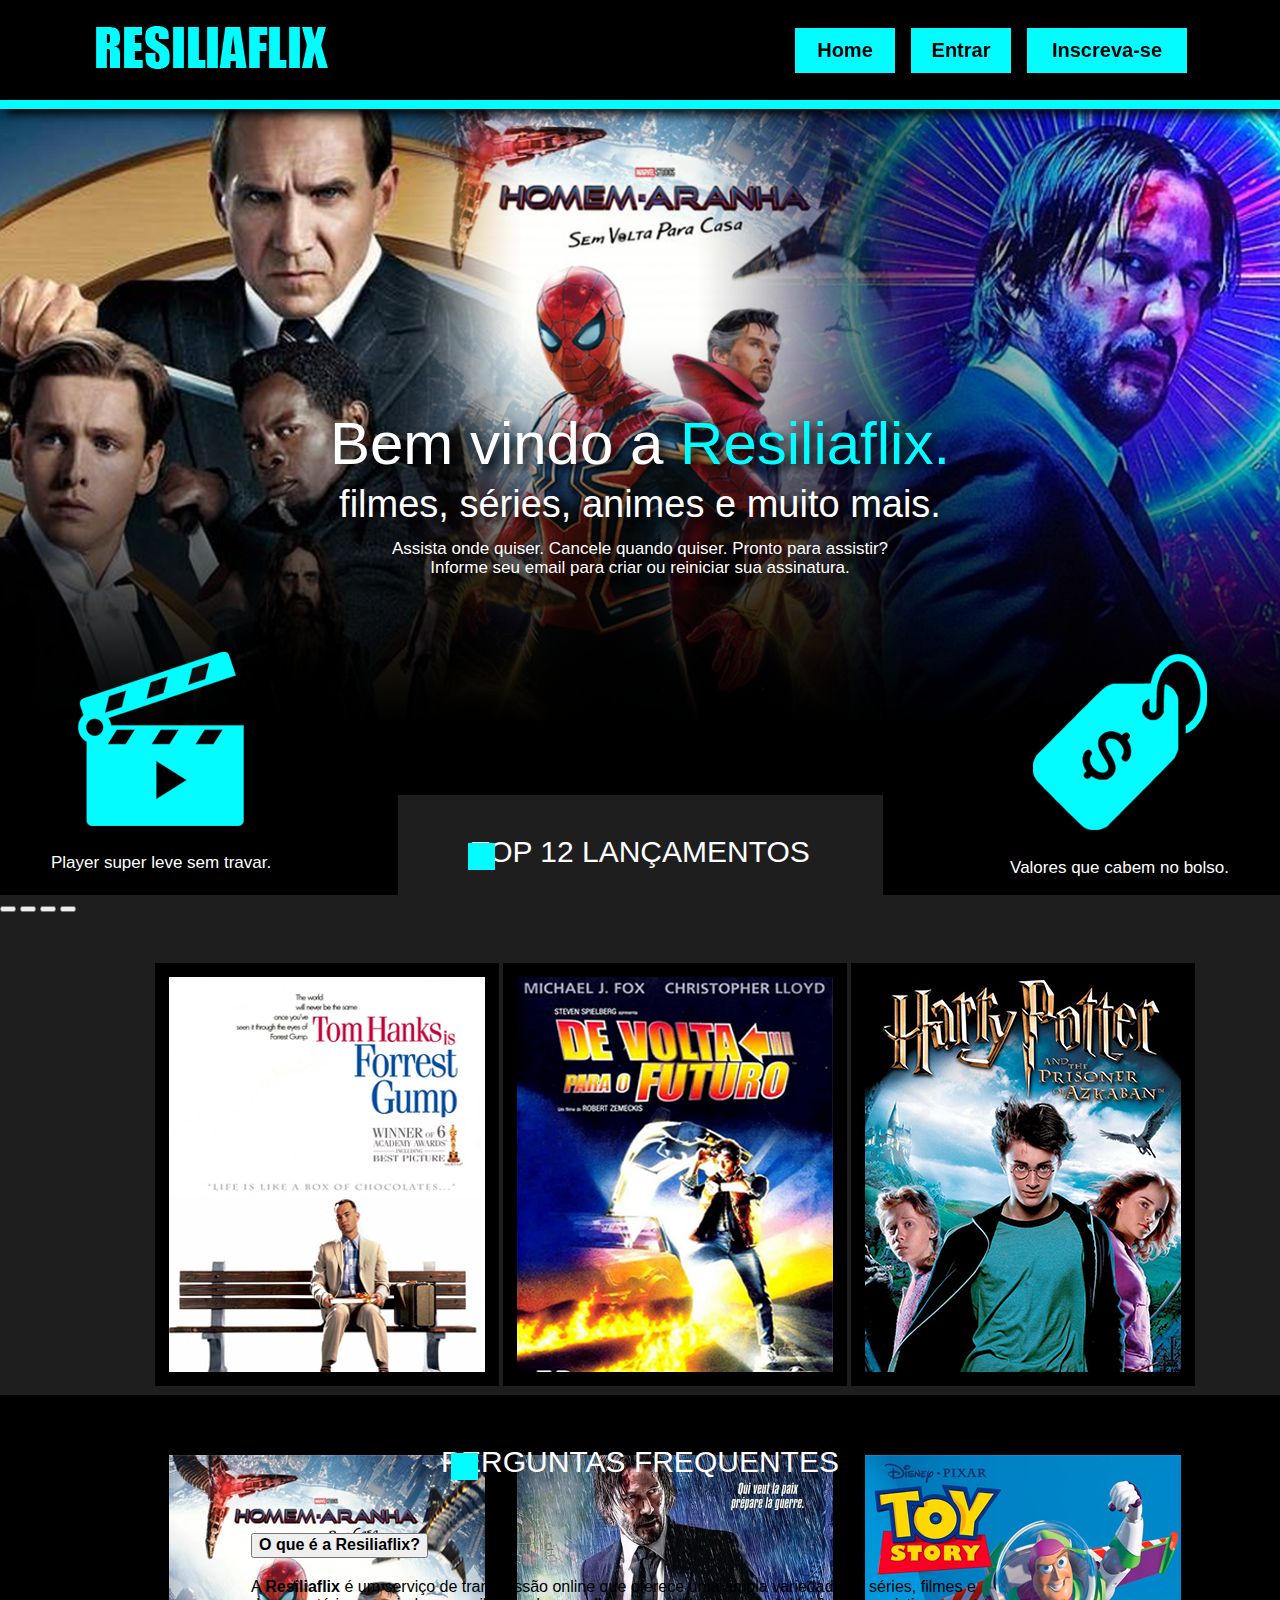
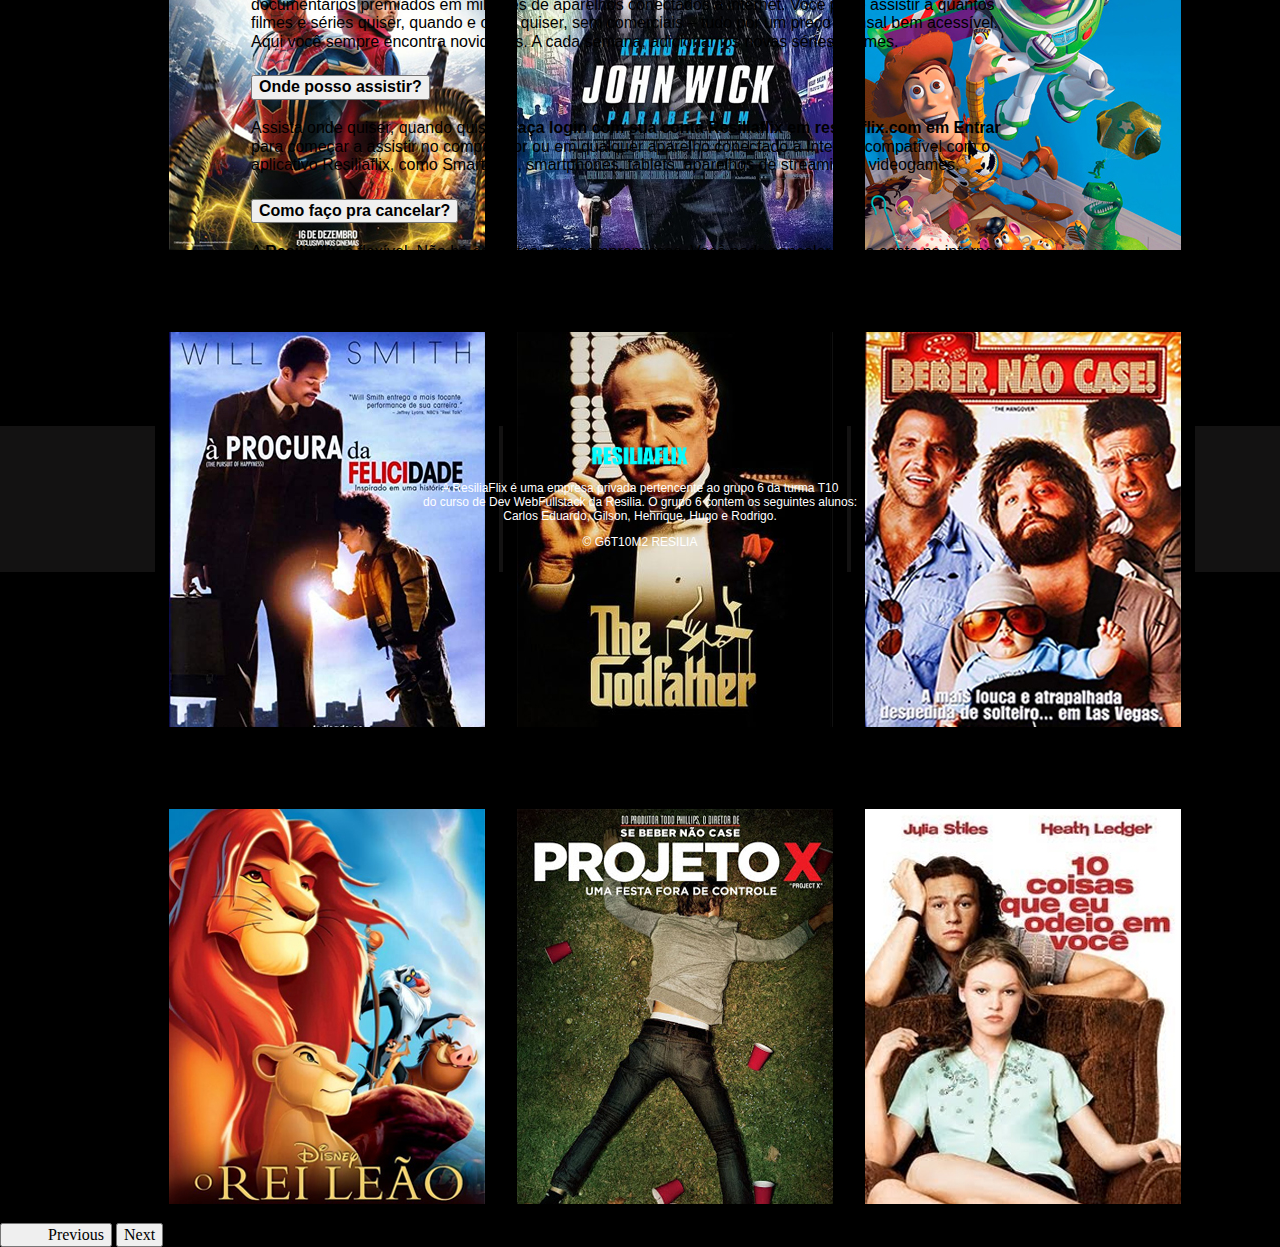
==== commit 1e1ca5f8: "api cep" ====
--- a/index.html
+++ b/index.html
@@ -7,13 +7,13 @@
     <link href="https://cdn.jsdelivr.net/npm/bootstrap@5.1.3/dist/css/bootstrap.min.css"
     rel="stylesheet" integrity="sha384-1BmE4kWBq78iYhFldvKuhfTAU6auU8tT94WrHftjDbrCEXSU1oBoqyl2QvZ6jIW3" crossorigin="anonymous">
     <link href="https: //fonts.googleapis.com/css2? family = DM + Mono: wght @ 300 & display = swap "
-    rel=" stylesheet ">
+        rel=" stylesheet ">
     <link href="https: //fonts.googleapis.com/css2? family = DM + Mono: wght @ 300 & display = swap "
-    rel=" stylesheet ">
-    <link rel="stylesheet" href="./css/normalize.css">
-    <link rel="stylesheet" href="./css/login.css">
-    <link rel="shortcut icon" href="./img/favicon.ico.ico">
-    <link rel="stylesheet" href="./css/style.css">
+        rel=" stylesheet ">
+     <link rel="stylesheet" href="./css/normalize.css">
+     <link rel="stylesheet" href="./css/login.css">
+     <link rel="shortcut icon" href="./img/favicon.ico.ico">
+     <link rel="stylesheet" href="./css/style.css">
     <title>RESILIAFLIX</title>
 </head>
 <body>
@@ -29,7 +29,7 @@
                     <a href="./login.html">Entrar</a>
                 </div>
                 <div class="inscreva-se">
-                    <a href="#">Inscreva-se</a>
+                    <a href="./inscricao.html">Inscreva-se</a>
                 </div>
            
             </div>
@@ -37,7 +37,7 @@
 
     <main class="main_background">
         <section class="grid">
-                <h1 class="main_h1">Bem-vindo a <span>Resiliaflix!</span></h1>
+                <h1 class="main_h1">Bem vindo a <span>Resiliaflix.</span></h1>
                 <h2 class="main_h2">filmes, séries, animes e muito mais.</h2>
                 <h3 class="main_h3">Assista onde quiser. Cancele quando quiser. Pronto para assistir?<br> 
                     Informe seu email para criar ou reiniciar sua assinatura.</h3>
@@ -64,24 +64,24 @@
                 </div>
                 <div class="carousel-inner grid">
                   <div class="carousel-item active">
-                    <a href="#"><img src="./img/filmes/forrest.jpg" class="img" alt="forrest gump"></a>
-                    <a href="#"><img src="./img/filmes/futuro.jpg" class="img" alt="de volta para o futuro"></a>
-                    <a href="#"><img src="./img/filmes/harry.jpg" class="img" alt="harry potter"></a>
+                    <a href="#"><img src="./img/forrest.jpg" class="img" alt="forrest gump"></a>
+                    <a href="#"><img src="./img/futuro.jpg" class="img" alt="de volta para o futuro"></a>
+                    <a href="#"><img src="./img/harry.jpg" class="img" alt="harry potter"></a>
                   </div>
                   <div class="carousel-item">
-                    <a href="#"><img src="./img/filmes/homem-aranha.jpg" class="img" alt="homem-aranha"></a>
-                    <a href="#"><img src="./img/filmes/john.jpg" class="img" alt="john wiky"></a>
-                    <a href="#"><img src="./img/filmes/toy.jpg" class="img" alt="toy-story"></a>
+                    <a href="#"><img src="./img/homem-aranha.jpg" class="img" alt="homem-aranha"></a>
+                    <a href="#"><img src="./img/john.jpg" class="img" alt="john wiky"></a>
+                    <a href="#"><img src="./img/toy.jpg" class="img" alt="toy-story"></a>
                   </div>
                   <div class="carousel-item">
-                    <a href="#"><img src="./img/filmes/a procura.jpg" class="img" alt="a procura da felicidade"></a>
-                    <a href="#"><img src="./img/filmes/chefao.jpg" class="img" alt="poderoso chefão"></a>
-                    <a href="#"><img src="./img/filmes/se beber.jpg" class="img" alt="se beber não case"></a>
+                    <a href="#"><img src="./img/a procura.jpg" class="img" alt="a procura da felicidade"></a>
+                    <a href="#"><img src="./img/chefao.jpg" class="img" alt="poderoso chefão"></a>
+                    <a href="#"><img src="./img/se beber.jpg" class="img" alt="se beber não case"></a>
                   </div>
                   <div class="carousel-item">
-                    <a href="#"><img src="./img/filmes/rei leao.jpg" class="img" alt="o rei leão"></a>
-                    <a href="#"><img src="./img/filmes/projetox.jpg" class="img" alt="projeto x"></a>
-                    <a href="#"><img src="./img/filmes/10 coisas.jpg" class="img" alt="10 coisas que odeio em você"></a>
+                    <a href="#"><img src="./img/rei leao.jpg" class="img" alt="o rei leão"></a>
+                    <a href="#"><img src="./img/projetox.jpg" class="img" alt="projeto x"></a>
+                    <a href="#"><img src="./img/10 coisas.jpg" class="img" alt="10 coisas que odeio em você"></a>
                   </div>
                   
                 </div>
--- a/css/style.css
+++ b/css/style.css
@@ -136,11 +136,11 @@
 .home a{
     text-decoration: none;
     color: #000;
-    font-size: 15px;
+    font-size: 20px;
     font-family: Arial, Helvetica, sans-serif;
     font-weight: bold;
     width: 100px;
-    height: 38px;
+    height: 45px;
     background-color:  #03fcff;
     display: flex;
     align-items: center;
@@ -169,11 +169,11 @@
 .inscreva-se a{
     text-decoration: none;
     color: #000;
-    font-size: 15px;
+    font-size: 20px;
     font-family: Arial, Helvetica, sans-serif;
     font-weight: bold;
     width: 160px;
-    height: 38px;
+    height: 45px;
     background-color:  #03fcff;
     display: flex;
     align-items: center;
@@ -186,11 +186,11 @@
 .entrar a{
     text-decoration: none;
     color: #000;
-    font-size: 15px;
+    font-size: 20px;
     font-family: Arial, Helvetica, sans-serif;
     font-weight: bold;
     width: 100px;
-    height: 38px;
+    height: 45px;
     background-color:  #03fcff;
     display: flex;
     align-items: center;
@@ -201,14 +201,14 @@
    
 }
 
-/* .pesquisar{
+.pesquisar{
     margin-right: 16px;
     transition: 0.3s;
 }
 
 .pesquisar:hover{
     margin-right: 16px;
-} */
+}
 
 .entrar, .home, .inscreva-se, .pesquisar{
     margin: auto;
@@ -321,236 +321,13 @@
     font-family:'Lato', sans-serif;
     font-size: 12px;
     color: white;
-}
-
-.errorInput {
-    border: 2px solid rgb(207, 53, 53) !important;
-}
- /*media query*/
- 
- @media (max-width: 480px) {
-   
-    .main_background {
-        background-image: url(../img/background.png);
-        background-repeat: no-repeat;
-        background-size:contain;
-        width: 100%;
-    }
-    .main_h1 {
-        font-family: 'Segoe UI', Tahoma, Geneva, Verdana, sans-serif;
-        text-align: center;
-        font-weight: normal;
-        color: #fff;
-        padding-top: 100px;
-        font-size: 40px;
-        align-content: center;
-        margin-bottom: 10px;
-        text-shadow: 5px 5px 10px #000;
-    }
-    
-    .main_h2 {
-        font-family: 'Segoe UI', Tahoma, Geneva, Verdana, sans-serif;
-        text-align: center;
-        font-weight: normal;
-        color: #fff;
-        font-size: 18px;
-        align-content: center;
-        margin: 15px;
-        text-shadow: 5px 5px 10px #000;
-    }
-    
-    .main_h3 {
-        font-family: 'Segoe UI', Tahoma, Geneva, Verdana, sans-serif;
-        text-align: center;
-        font-weight: normal;
-        color: #fff;
-        font-size: 12px;
-        align-content: center;
-        text-shadow: 5px 5px 10px #000;
-    }
-    .header img  {
-       width: 0px;
-       
-    }
-    .icon img  {
-        width: 40%;
-    }
-    .icon p  {
-        font-size: 12px;
-    }
-    .grid {
-        max-width: 480px;
-        margin: auto;
-    }
-    .caixa_meio_icon {
-        width: 200px;
-        height: 50px;
-        background-color: #1e1e1e;
-        margin-top:150px;
-    }
-
-    .caixa_meio_texto {
-        font-family: Impact, Haettenschweiler, 'Arial Narrow Bold', sans-serif;
-        text-transform: uppercase;
-        text-align: center;
-        font-weight: normal;
-        color: #fff;
-        font-size: 14px;
-        margin-top: 20px;
-        margin-left: 1px;
-    }
-    
-    .caixa_meio_texto::before {
-     content: "";
-     width: 15px;
-     height: 15px;
-     background-color:  #03fcff;
-     display: block;
-     margin-left: 15px;
-     position: absolute;
-     margin-top: 3px;
-    }
-
-    .bnt {
-        margin-left: -150px;
-    }
-      
-        
-    .home a{
-        text-decoration: none;
-        color: #000;
-        font-size: 12px;
-        width:80px;
-        height: 35px;
-        font-family: Arial, Helvetica, sans-serif;
-        font-weight: bold;
-        width: 100px;
-        background-color:  #03fcff;
-        display: flex;
-        align-items: center;
-        margin-right: 16px;
-        display: flex;
-        justify-content: center;
-        transition: 0.3s;
-    }
-    .home a:hover{
-        background-color:  #ffd104;
-        color: #000;
-    }
-    
-    .entrar a:hover{
-        background-color:  #ffd104;
-        color: #000;
-    }
-    
-    .inscreva-se a:hover{
-        background-color:  #ffd104;
-        color: #000;
-    }
-    .inscreva-se a{
-        text-decoration: none;
-        color: #000;
-        font-size: 12px;
-        font-family: Arial, Helvetica, sans-serif;
-        font-weight: bold;
-        width: 120px;
-        height: 35px;
-        background-color:  #03fcff;
-        display: flex;
-        align-items: center;
-        margin-right: 15px;
-        display: flex;
-        justify-content: center;
-        transition: 0.3s;
-    }
-    
-    .entrar a{
-        text-decoration: none;
-        color: #000;
-        font-size: 12px;
-        font-family: Arial, Helvetica, sans-serif;
-        font-weight: bold;
-        width:80px;
-        height: 35px;
-        background-color:  #03fcff;
-        display: flex;
-        align-items: center;
-        margin-right: 15px;
-        display: flex;
-        justify-content: center;
-        transition: 0.3s;
-       
-    }
+}  
+
   
-    
-    .entrar, .home, .inscreva-se, .pesquisar{
-        margin: auto;
-    }
-
-    .img{
-        border: 5px solid #000;
-        margin-top: 50px;
-        width: 30%;
-    }
-    
-    .carousel-inner {
-        margin: 20px;
-    }
-    
-    .carousel-control-next-icon {
-      background-image: url(../img/seta-direita.png);
-      margin-top: 40px;
-    
-    }
-    
-    .carousel-control-prev-icon {
-        background-image: url(../img/seta-esquerda.png);
-        margin-top: 50px;
-        margin-right: 40px;
-        
-    }
-    .perguntas p{
-        font-family: Impact, Haettenschweiler, 'Arial Narrow Bold', sans-serif;
-        text-transform: uppercase;
-        text-align: center;
-        font-weight: normal;
-        color: #fff;
-        font-size: 14px;
-        margin-top: 50px;
-    
-    }
-    .perguntas p::before {
-        content: "";
-     width: 15px;
-     height: 15px;
-     background-color:  #03fcff;
-     display: block;
-     margin-left: 140px;
-     position: absolute;
-     margin-top: 3px;
-    }
-    .caixa_filmes {
-        background-color: #1e1e1e;
-        width: 100%;
-        height: 250px;
-    }
-    .accordion{
-        width: 70%;
-        margin:auto
-    }
-
-
-   
-  
-
-    }
- 
-
- 
-
-
-
-
-
-
-
+
+
+
+
+
+
+
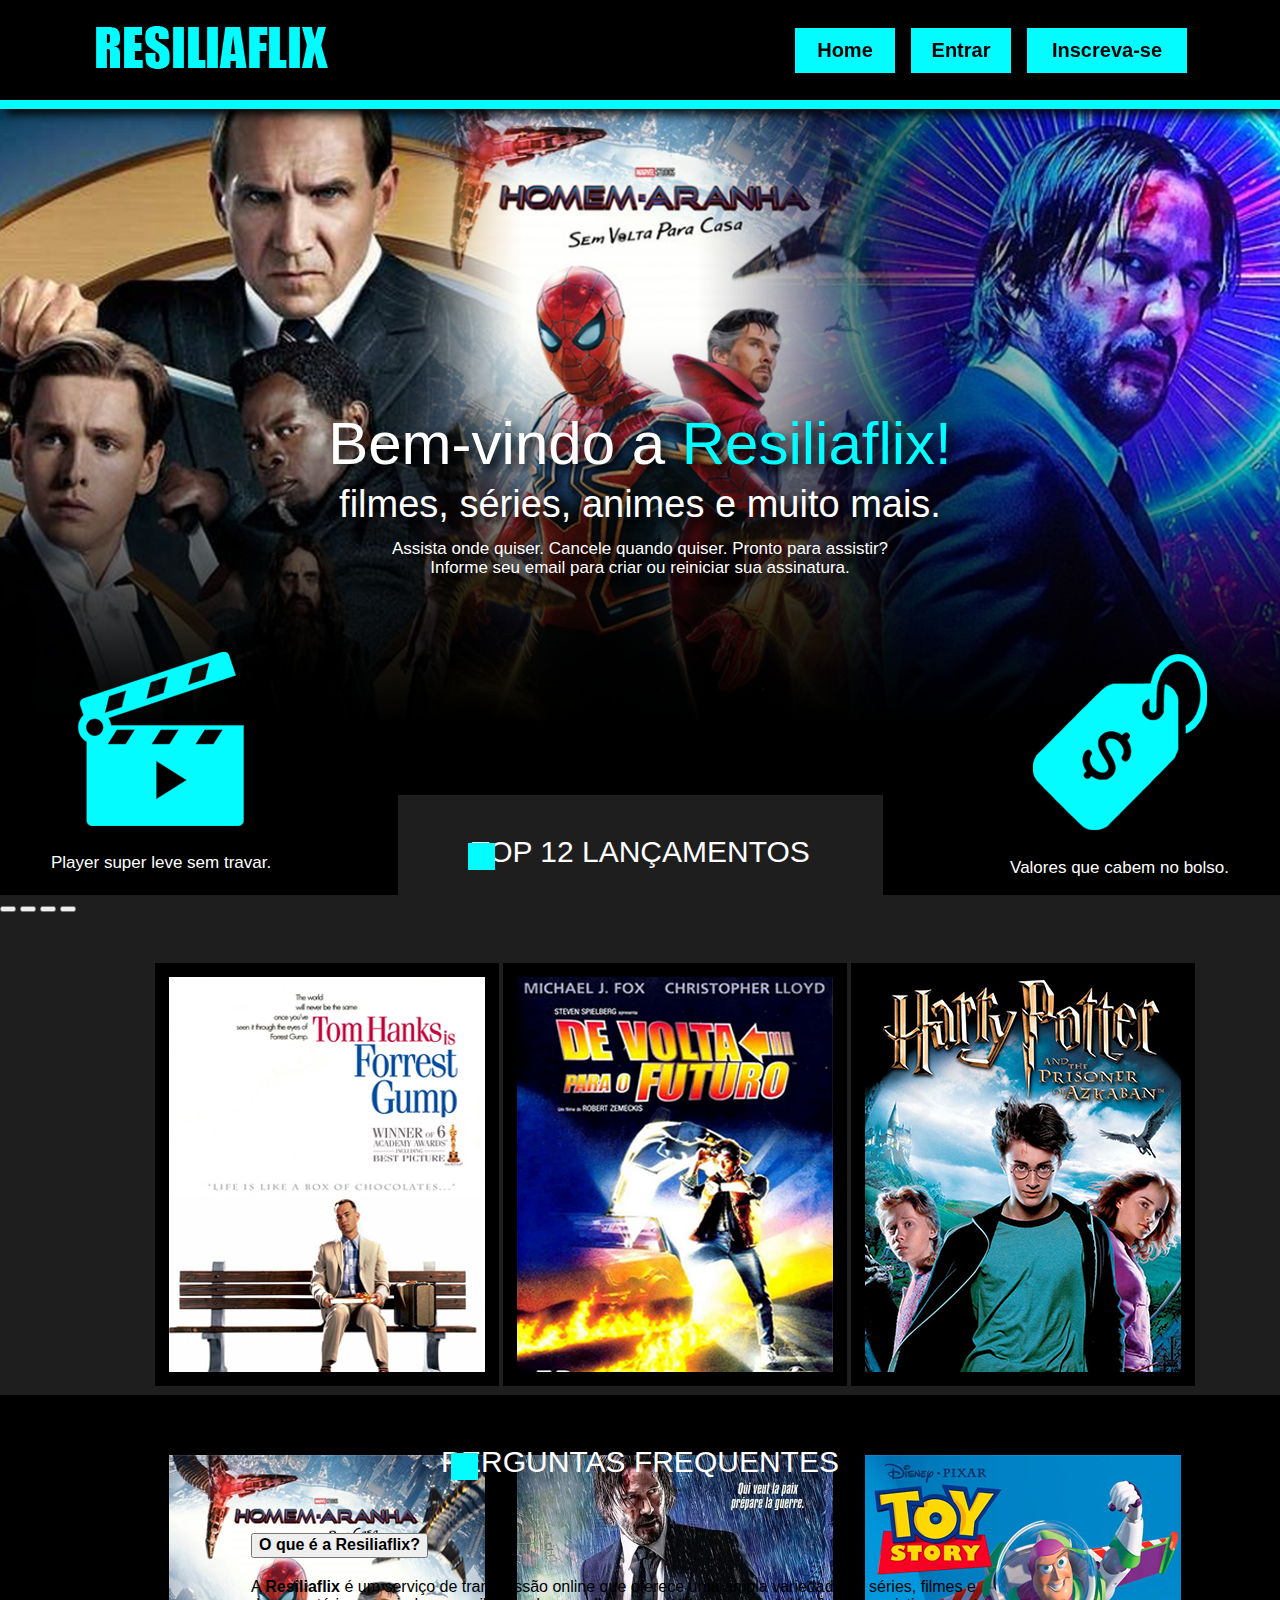
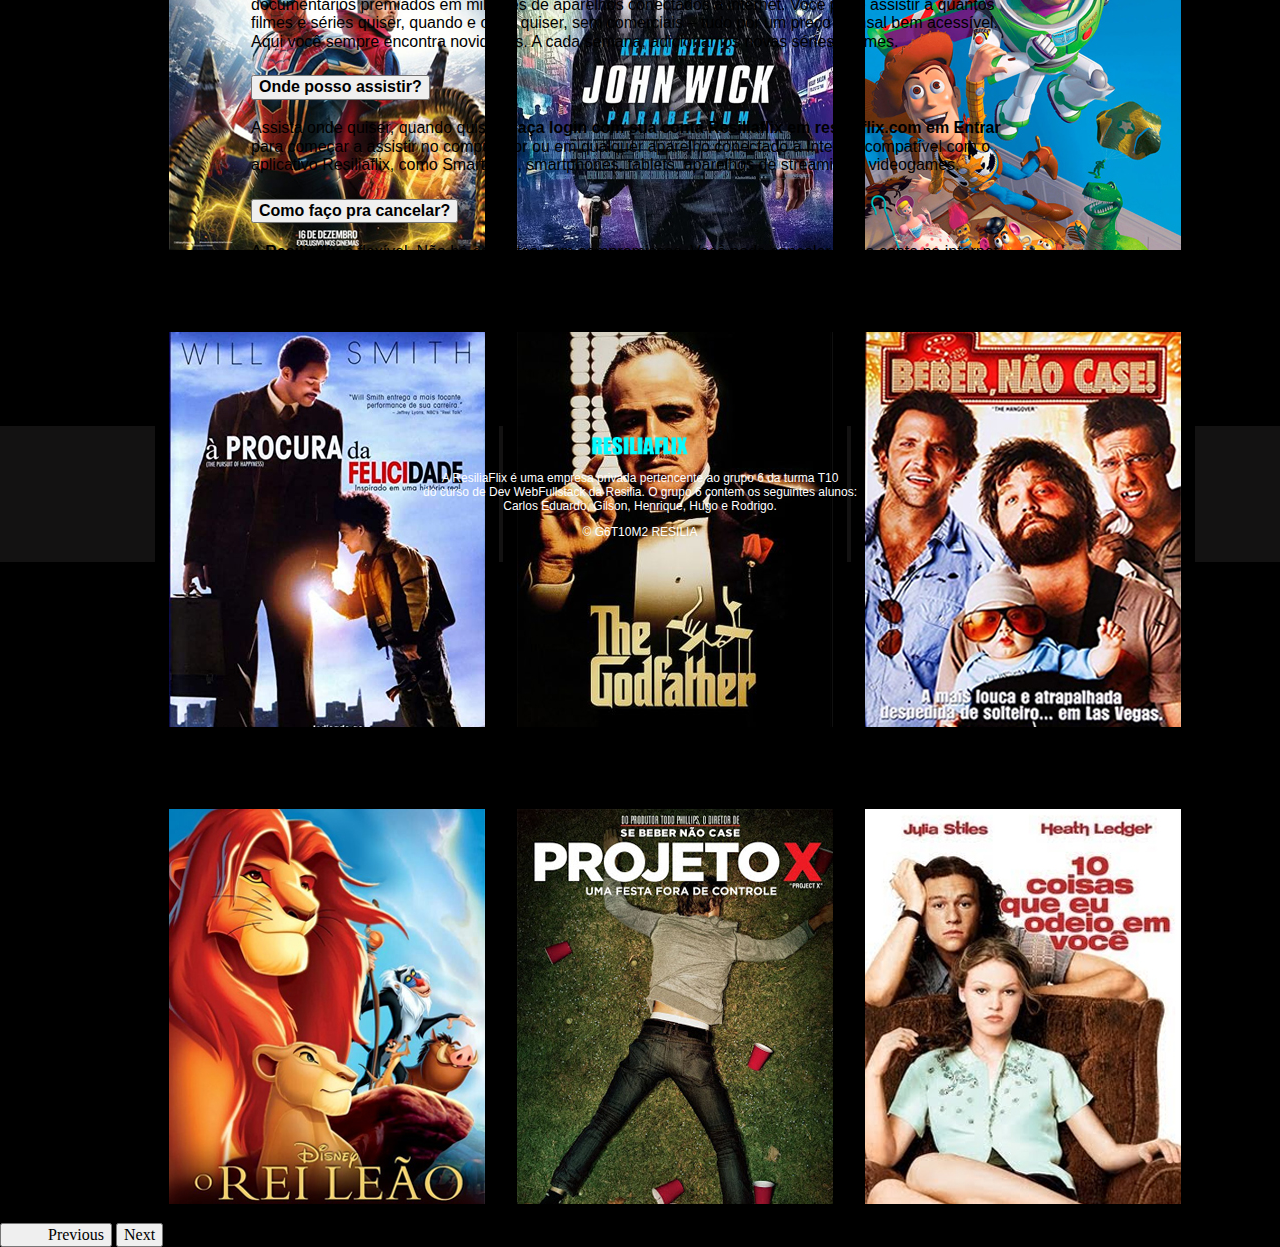
==== commit 7b70fbef: "criei a validação das inscrições" ====
--- a/index.html
+++ b/index.html
@@ -1,163 +1,323 @@
 <!DOCTYPE html>
 <html lang="pt-BR">
-<head>
-    <meta charset="UTF-8">
-    <meta http-equiv="X-UA-Compatible" content="IE=edge">
-    <meta name="viewport" content="width=device-width, initial-scale=1.0">
-    <link href="https://cdn.jsdelivr.net/npm/bootstrap@5.1.3/dist/css/bootstrap.min.css"
-    rel="stylesheet" integrity="sha384-1BmE4kWBq78iYhFldvKuhfTAU6auU8tT94WrHftjDbrCEXSU1oBoqyl2QvZ6jIW3" crossorigin="anonymous">
-    <link href="https: //fonts.googleapis.com/css2? family = DM + Mono: wght @ 300 & display = swap "
-        rel=" stylesheet ">
-    <link href="https: //fonts.googleapis.com/css2? family = DM + Mono: wght @ 300 & display = swap "
-        rel=" stylesheet ">
-     <link rel="stylesheet" href="./css/normalize.css">
-     <link rel="stylesheet" href="./css/login.css">
-     <link rel="shortcut icon" href="./img/favicon.ico.ico">
-     <link rel="stylesheet" href="./css/style.css">
+  <head>
+    <meta charset="UTF-8" />
+    <meta http-equiv="X-UA-Compatible" content="IE=edge" />
+    <meta name="viewport" content="width=device-width, initial-scale=1.0" />
+    <link
+      href="https://cdn.jsdelivr.net/npm/bootstrap@5.1.3/dist/css/bootstrap.min.css"
+      rel="stylesheet"
+      integrity="sha384-1BmE4kWBq78iYhFldvKuhfTAU6auU8tT94WrHftjDbrCEXSU1oBoqyl2QvZ6jIW3"
+      crossorigin="anonymous"
+    />
+    <link
+      href="https: //fonts.googleapis.com/css2? family = DM + Mono: wght @ 300 & display = swap "
+      rel=" stylesheet "
+    />
+    <link
+      href="https: //fonts.googleapis.com/css2? family = DM + Mono: wght @ 300 & display = swap "
+      rel=" stylesheet "
+    />
+    <link rel="stylesheet" href="./css/normalize.css" />
+    <link rel="stylesheet" href="./css/login.css" />
+    <link rel="shortcut icon" href="./img/favicon.ico.ico" />
+    <link rel="stylesheet" href="./css/style.css" />
     <title>RESILIAFLIX</title>
-</head>
-<body>
+  </head>
+  <body>
     <header class="header">
-            <div class="header_container">
-                <img class="header_logo" src="./img/logotipo.png" alt="logo resiliaflix">
-            </div>
-            <div class="bnt">
-                <div class="home">
-                    <a href="./index.html">Home</a>
-                </div>
-                <div class="entrar">
-                    <a href="./login.html">Entrar</a>
-                </div>
-                <div class="inscreva-se">
-                    <a href="./inscricao.html">Inscreva-se</a>
-                </div>
-           
-            </div>
+      <div class="header_container">
+        <img
+          class="header_logo"
+          src="./img/logotipo.png"
+          alt="logo resiliaflix"
+        />
+      </div>
+      <div class="bnt">
+        <div class="home">
+          <a href="./index.html">Home</a>
+        </div>
+        <div class="entrar">
+          <a href="./login.html">Entrar</a>
+        </div>
+        <div class="inscreva-se">
+          <a href="./inscriçãoEmail/inscricao.html">Inscreva-se</a>
+        </div>
+      </div>
     </header>
 
     <main class="main_background">
-        <section class="grid">
-                <h1 class="main_h1">Bem vindo a <span>Resiliaflix.</span></h1>
-                <h2 class="main_h2">filmes, séries, animes e muito mais.</h2>
-                <h3 class="main_h3">Assista onde quiser. Cancele quando quiser. Pronto para assistir?<br> 
-                    Informe seu email para criar ou reiniciar sua assinatura.</h3>
-                    <section class="caixa_icon">
-                        <div class="icon">
-                            <img src="./img/icone-play.png" alt="icone player">
-                            <p>Player super leve sem travar.</p>
-                        </div>
-                        <div class="caixa_meio_icon"><p class="caixa_meio_texto">top 12 lançamentos</p> </div>
-                        <div class="icon">
-                            <img src="./img/icone-promo.png" alt="icone player">
-                            <p>Valores que cabem no bolso.</p>
-                        </div>
-                    </section>
+      <section class="grid">
+        <h1 class="main_h1">Bem-vindo a <span>Resiliaflix!</span></h1>
+        <h2 class="main_h2">filmes, séries, animes e muito mais.</h2>
+        <h3 class="main_h3">
+          Assista onde quiser. Cancele quando quiser. Pronto para assistir?<br />
+          Informe seu email para criar ou reiniciar sua assinatura.
+        </h3>
+        <section class="caixa_icon">
+          <div class="icon">
+            <img src="./img/icone-play.png" alt="icone player" />
+            <p>Player super leve sem travar.</p>
+          </div>
+          <div class="caixa_meio_icon">
+            <p class="caixa_meio_texto">top 12 lançamentos</p>
+          </div>
+          <div class="icon">
+            <img src="./img/icone-promo.png" alt="icone player" />
+            <p>Valores que cabem no bolso.</p>
+          </div>
         </section>
-
-        <section class="caixa_filmes">
-            <div id="carouselExampleIndicators" class="carousel slide" data-bs-ride="carousel">
-                <div class="carousel-indicators">
-                  <button type="button" data-bs-target="#carouselExampleIndicators" data-bs-slide-to="0" class="active" aria-current="true" aria-label="Slide 1"></button>
-                  <button type="button" data-bs-target="#carouselExampleIndicators" data-bs-slide-to="1" aria-label="Slide 2"></button>
-                  <button type="button" data-bs-target="#carouselExampleIndicators" data-bs-slide-to="2" aria-label="Slide 3"></button>
-                  <button type="button" data-bs-target="#carouselExampleIndicators" data-bs-slide-to="3" aria-label="Slide 4"></button>
-                </div>
-                <div class="carousel-inner grid">
-                  <div class="carousel-item active">
-                    <a href="#"><img src="./img/forrest.jpg" class="img" alt="forrest gump"></a>
-                    <a href="#"><img src="./img/futuro.jpg" class="img" alt="de volta para o futuro"></a>
-                    <a href="#"><img src="./img/harry.jpg" class="img" alt="harry potter"></a>
-                  </div>
-                  <div class="carousel-item">
-                    <a href="#"><img src="./img/homem-aranha.jpg" class="img" alt="homem-aranha"></a>
-                    <a href="#"><img src="./img/john.jpg" class="img" alt="john wiky"></a>
-                    <a href="#"><img src="./img/toy.jpg" class="img" alt="toy-story"></a>
-                  </div>
-                  <div class="carousel-item">
-                    <a href="#"><img src="./img/a procura.jpg" class="img" alt="a procura da felicidade"></a>
-                    <a href="#"><img src="./img/chefao.jpg" class="img" alt="poderoso chefão"></a>
-                    <a href="#"><img src="./img/se beber.jpg" class="img" alt="se beber não case"></a>
-                  </div>
-                  <div class="carousel-item">
-                    <a href="#"><img src="./img/rei leao.jpg" class="img" alt="o rei leão"></a>
-                    <a href="#"><img src="./img/projetox.jpg" class="img" alt="projeto x"></a>
-                    <a href="#"><img src="./img/10 coisas.jpg" class="img" alt="10 coisas que odeio em você"></a>
-                  </div>
-                  
-                </div>
-                <button class="carousel-control-prev" type="button" data-bs-target="#carouselExampleIndicators" data-bs-slide="prev">
-                  <span class="carousel-control-prev-icon" aria-hidden="true"></span>
-                  <span class="visually-hidden">Previous</span>
-                </button>
-                <button class="carousel-control-next" type="button" data-bs-target="#carouselExampleIndicators" data-bs-slide="next">
-                  <span class="carousel-control-next-icon" aria-hidden="true"></span>
-                  <span class="visually-hidden">Next</span>
-                </button>
+      </section>
+
+      <section class="caixa_filmes">
+        <div
+          id="carouselExampleIndicators"
+          class="carousel slide"
+          data-bs-ride="carousel"
+        >
+          <div class="carousel-indicators">
+            <button
+              type="button"
+              data-bs-target="#carouselExampleIndicators"
+              data-bs-slide-to="0"
+              class="active"
+              aria-current="true"
+              aria-label="Slide 1"
+            ></button>
+            <button
+              type="button"
+              data-bs-target="#carouselExampleIndicators"
+              data-bs-slide-to="1"
+              aria-label="Slide 2"
+            ></button>
+            <button
+              type="button"
+              data-bs-target="#carouselExampleIndicators"
+              data-bs-slide-to="2"
+              aria-label="Slide 3"
+            ></button>
+            <button
+              type="button"
+              data-bs-target="#carouselExampleIndicators"
+              data-bs-slide-to="3"
+              aria-label="Slide 4"
+            ></button>
+          </div>
+          <div class="carousel-inner grid">
+            <div class="carousel-item active">
+              <a href="#"
+                ><img
+                  src="./img/filmes/forrest.jpg"
+                  class="img"
+                  alt="forrest gump"
+              /></a>
+              <a href="#"
+                ><img
+                  src="./img/filmes/futuro.jpg"
+                  class="img"
+                  alt="de volta para o futuro"
+              /></a>
+              <a href="#"
+                ><img
+                  src="./img/filmes/harry.jpg"
+                  class="img"
+                  alt="harry potter"
+              /></a>
+            </div>
+            <div class="carousel-item">
+              <a href="#"
+                ><img
+                  src="./img/filmes/homem-aranha.jpg"
+                  class="img"
+                  alt="homem-aranha"
+              /></a>
+              <a href="#"
+                ><img src="./img/filmes/john.jpg" class="img" alt="john wiky"
+              /></a>
+              <a href="#"
+                ><img src="./img/filmes/toy.jpg" class="img" alt="toy-story"
+              /></a>
+            </div>
+            <div class="carousel-item">
+              <a href="#"
+                ><img
+                  src="./img/filmes/a procura.jpg"
+                  class="img"
+                  alt="a procura da felicidade"
+              /></a>
+              <a href="#"
+                ><img
+                  src="./img/filmes/chefao.jpg"
+                  class="img"
+                  alt="poderoso chefão"
+              /></a>
+              <a href="#"
+                ><img
+                  src="./img/filmes/se beber.jpg"
+                  class="img"
+                  alt="se beber não case"
+              /></a>
+            </div>
+            <div class="carousel-item">
+              <a href="#"
+                ><img
+                  src="./img/filmes/rei leao.jpg"
+                  class="img"
+                  alt="o rei leão"
+              /></a>
+              <a href="#"
+                ><img
+                  src="./img/filmes/projetox.jpg"
+                  class="img"
+                  alt="projeto x"
+              /></a>
+              <a href="#"
+                ><img
+                  src="./img/filmes/10 coisas.jpg"
+                  class="img"
+                  alt="10 coisas que odeio em você"
+              /></a>
+            </div>
+          </div>
+          <button
+            class="carousel-control-prev"
+            type="button"
+            data-bs-target="#carouselExampleIndicators"
+            data-bs-slide="prev"
+          >
+            <span class="carousel-control-prev-icon" aria-hidden="true"></span>
+            <span class="visually-hidden">Previous</span>
+          </button>
+          <button
+            class="carousel-control-next"
+            type="button"
+            data-bs-target="#carouselExampleIndicators"
+            data-bs-slide="next"
+          >
+            <span class="carousel-control-next-icon" aria-hidden="true"></span>
+            <span class="visually-hidden">Next</span>
+          </button>
+        </div>
+      </section>
+
+      <section class="grid">
+        <div class="perguntas"><p>Perguntas frequentes</p></div>
+        <div class="accordion" id="accordionExample">
+          <div class="accordion-item">
+            <h2 class="accordion-header" id="headingOne">
+              <button
+                class="accordion-button"
+                type="button"
+                data-bs-toggle="collapse"
+                data-bs-target="#collapseOne"
+                aria-expanded="true"
+                aria-controls="collapseOne"
+              >
+                O que é a Resiliaflix?
+              </button>
+            </h2>
+            <div
+              id="collapseOne"
+              class="accordion-collapse collapse show"
+              aria-labelledby="headingOne"
+              data-bs-parent="#accordionExample"
+            >
+              <div class="accordion-body">
+                A <strong>Resiliaflix</strong> é um serviço de transmissão
+                online que oferece uma ampla variedade de séries, filmes e
+                documentários premiados em milhares de aparelhos conectados à
+                internet. Você pode assistir a quantos filmes e séries quiser,
+                quando e onde quiser, sem comerciais – tudo por um preço mensal
+                bem acessível. Aqui você sempre encontra novidades. A cada
+                semana, adicionamos novas séries e filmes.
               </div>
-            </section>
-            
-            <section class="grid">
-              <div class="perguntas"><p>Perguntas frequentes</p></div>
-              <div class="accordion" id="accordionExample">
-                <div class="accordion-item">
-                  <h2 class="accordion-header" id="headingOne">
-                    <button class="accordion-button" type="button" data-bs-toggle="collapse" data-bs-target="#collapseOne" aria-expanded="true" aria-controls="collapseOne">
-                      O que é a Resiliaflix?
-                    </button>
-                  </h2>
-                  <div id="collapseOne" class="accordion-collapse collapse show" aria-labelledby="headingOne" data-bs-parent="#accordionExample">
-                    <div class="accordion-body">
-                      A <strong>Resiliaflix</strong> é um serviço de transmissão online que oferece uma ampla variedade de séries,
-                       filmes e documentários premiados em milhares de aparelhos conectados à internet.
-                      Você pode assistir a quantos filmes e séries quiser, quando e onde quiser, sem comerciais
-                      – tudo por um preço mensal bem acessível. Aqui você sempre encontra novidades. A cada semana,
-                       adicionamos novas séries e filmes.
-                    </div>
-                  </div>
-                </div>
-                <div class="accordion-item">
-                  <h2 class="accordion-header" id="headingTwo">
-                    <button class="accordion-button collapsed" type="button" data-bs-toggle="collapse" data-bs-target="#collapseTwo" aria-expanded="false" aria-controls="collapseTwo">
-                      Onde posso assistir?
-                    </button>
-                  </h2>
-                  <div id="collapseTwo" class="accordion-collapse collapse" aria-labelledby="headingTwo" data-bs-parent="#accordionExample">
-                    <div class="accordion-body">
-                      Assista onde quiser, quando quiser. <strong>Faça login com sua conta Resiliaflix em resiliaflix.com em Entrar</strong> para começar
-                      a assistir no computador ou em qualquer aparelho conectado à Internet compatível com o aplicativo Resiliaflix,
-                      como Smart TVs, smartphones, tablets, aparelhos de streaming e videogames.
-                      
-                    </div>
-                  </div>
-                </div>
-                <div class="accordion-item">
-                  <h2 class="accordion-header" id="headingThree">
-                    <button class="accordion-button collapsed" type="button" data-bs-toggle="collapse" data-bs-target="#collapseThree" aria-expanded="false" aria-controls="collapseThree">
-                      Como faço pra cancelar?
-                    </button>
-                  </h2>
-                  <div id="collapseThree" class="accordion-collapse collapse" aria-labelledby="headingThree" data-bs-parent="#accordionExample">
-                    <div class="accordion-body">
-                      A <strong>Resiliaflix</strong> é flexível. Não há contratos nem compromissos. Você pode cancelar a sua conta na internet
-                      com apenas dois cliques. Não há taxa de cancelamento – você pode começar ou encerrar a sua assinatura
-                      a qualquer momento.
-                    </div>
-                  </div>
-                </div>
+            </div>
+          </div>
+          <div class="accordion-item">
+            <h2 class="accordion-header" id="headingTwo">
+              <button
+                class="accordion-button collapsed"
+                type="button"
+                data-bs-toggle="collapse"
+                data-bs-target="#collapseTwo"
+                aria-expanded="false"
+                aria-controls="collapseTwo"
+              >
+                Onde posso assistir?
+              </button>
+            </h2>
+            <div
+              id="collapseTwo"
+              class="accordion-collapse collapse"
+              aria-labelledby="headingTwo"
+              data-bs-parent="#accordionExample"
+            >
+              <div class="accordion-body">
+                Assista onde quiser, quando quiser.
+                <strong
+                  >Faça login com sua conta Resiliaflix em resiliaflix.com em
+                  Entrar</strong
+                >
+                para começar a assistir no computador ou em qualquer aparelho
+                conectado à Internet compatível com o aplicativo Resiliaflix,
+                como Smart TVs, smartphones, tablets, aparelhos de streaming e
+                videogames.
               </div>
-            </section>
-            
-          </main>
-
-          <footer id="pe">
-            <a href="./contato.html"><img id="logoPe" src="./img/logotipo-footer.png">
-            <p class="pPe">A ResiliaFlix é uma empresa privada pertencente ao grupo 6 da turma T10 <br>do curso de Dev WebFullstack da Resilia. O grupo 6 contem os seguintes alunos:<br> Carlos Eduardo, Gilson, Henrique, Hugo e Rodrigo.</p>
-            <p class="pPe">&copy; G6T10M2 RESILIA</p></a>
+            </div>
+          </div>
+          <div class="accordion-item">
+            <h2 class="accordion-header" id="headingThree">
+              <button
+                class="accordion-button collapsed"
+                type="button"
+                data-bs-toggle="collapse"
+                data-bs-target="#collapseThree"
+                aria-expanded="false"
+                aria-controls="collapseThree"
+              >
+                Como faço pra cancelar?
+              </button>
+            </h2>
+            <div
+              id="collapseThree"
+              class="accordion-collapse collapse"
+              aria-labelledby="headingThree"
+              data-bs-parent="#accordionExample"
+            >
+              <div class="accordion-body">
+                A <strong>Resiliaflix</strong> é flexível. Não há contratos nem
+                compromissos. Você pode cancelar a sua conta na internet com
+                apenas dois cliques. Não há taxa de cancelamento – você pode
+                começar ou encerrar a sua assinatura a qualquer momento.
+              </div>
+            </div>
+          </div>
+        </div>
+      </section>
+    </main>
+
+    <footer id="pe">
+      <a href="./contato.html"
+        ><img id="logoPe" src="./img/logotipo-footer.png" />
+        <p class="pPe">
+          A ResiliaFlix é uma empresa privada pertencente ao grupo 6 da turma
+          T10 <br />do curso de Dev WebFullstack da Resilia. O grupo 6 contem os
+          seguintes alunos:<br />
+          Carlos Eduardo, Gilson, Henrique, Hugo e Rodrigo.
+        </p>
+        <p class="pPe">&copy; G6T10M2 RESILIA</p></a
+      >
     </footer>
 
-    <script src="https://cdn.jsdelivr.net/npm/@popperjs/core@2.10.2/dist/umd/popper.min.js" integrity=
-    "sha384-7+zCNj/IqJ95wo16oMtfsKbZ9ccEh31eOz1HGyDuCQ6wgnyJNSYdrPa03rtR1zdB" crossorigin="anonymous"></script>
-    <script src="https://cdn.jsdelivr.net/npm/bootstrap@5.1.3/dist/js/bootstrap.min.js" integrity=
-    "sha384-QJHtvGhmr9XOIpI6YVutG+2QOK9T+ZnN4kzFN1RtK3zEFEIsxhlmWl5/YESvpZ13" crossorigin="anonymous"></script>
-</body>
-</html>+    <script
+      src="https://cdn.jsdelivr.net/npm/@popperjs/core@2.10.2/dist/umd/popper.min.js"
+      integrity="sha384-7+zCNj/IqJ95wo16oMtfsKbZ9ccEh31eOz1HGyDuCQ6wgnyJNSYdrPa03rtR1zdB"
+      crossorigin="anonymous"
+    ></script>
+    <script
+      src="https://cdn.jsdelivr.net/npm/bootstrap@5.1.3/dist/js/bootstrap.min.js"
+      integrity="sha384-QJHtvGhmr9XOIpI6YVutG+2QOK9T+ZnN4kzFN1RtK3zEFEIsxhlmWl5/YESvpZ13"
+      crossorigin="anonymous"
+    ></script>
+  </body>
+</html>
--- a/css/login.css
+++ b/css/login.css
@@ -1,95 +1,89 @@
-
-
-body{
-    background-color: #020e0eee;
-    height: 100%;
-    color: rgb(241, 237, 237);
-    margin: 0px;
-    padding: 0px;
-    border: 0px;
+body {
+  background-color: #020e0eee;
+  height: 100%;
+  color: rgb(241, 237, 237);
+  margin: 0px;
+  padding: 0px;
+  border: 0px;
 }
-#img{
-    text-align: center;
-    padding-top: 130px;
+#img {
+  text-align: center;
+  padding-top: 130px;
 }
-#texto{
-    text-align: center;
-    font-family:'DM Mono', monospace;
-    font-family: 'Lato', sans-serif;
-    letter-spacing: -2px;
-    font-size: 18px;
-    
+#texto {
+  text-align: center;
+  font-family: "DM Mono", monospace;
+  font-family: "Lato", sans-serif;
+  letter-spacing: -2px;
+  font-size: 18px;
 }
-#btns{
-    text-align: center;
-    
+#btns {
+  text-align: center;
 }
-.text{
-    border: none;
-    width: 375px;
-    height: 55px;
-    color: rgba(182, 179, 179, 0.89);
-    font-family:'Lato', sans-serif;
-    font-size: 22px;
-    background: rgba(12, 12, 12, 0.726);
-    border-radius: 0.4em;
-    padding: 5px;
-
+.text {
+  border: none;
+  width: 375px;
+  height: 55px;
+  color: rgba(182, 179, 179, 0.89);
+  font-family: "Lato", sans-serif;
+  font-size: 22px;
+  background: rgba(12, 12, 12, 0.726);
+  border-radius: 0.4em;
+  padding: 5px;
 }
-#btnEntrar{
-    width: 375px;
-    font-weight: bold;
-    height: 45px;
-    font-family: Arial, Helvetica, sans-serif;
-    font-size: 20px;
-    color: #000;
-    background:#03fcff;
-    border: none;
-    border-radius: 0.2em;
-    transition: 0.3s;
+#btnEntrar {
+  width: 375px;
+  font-weight: bold;
+  height: 45px;
+  font-family: Arial, Helvetica, sans-serif;
+  font-size: 20px;
+  color: #000;
+  background: #03fcff;
+  border: none;
+  border-radius: 0.2em;
+  transition: 0.3s;
 }
 
-#btnEntrar:hover{
-    background-color:  #ffd104;
-    color: #000;
+#btnEntrar:hover {
+  background-color: #ffd104;
+  color: #000;
 }
-#cadastr{
-    font-family: Arial, Helvetica, sans-serif;
-    font-size: 15px;
-    text-decoration: none;
-    color: rgb(197, 193, 193);
-    
+#cadastr {
+  font-family: Arial, Helvetica, sans-serif;
+  font-size: 15px;
+  text-decoration: none;
+  color: rgb(197, 193, 193);
 }
 
-#esqueciSe{
-    font-family:'Lato', sans-serif;
-    font-size: 15px;
-    text-decoration: none;
-    color: rgb(197, 193, 193);
+#esqueciSe {
+  font-family: "Lato", sans-serif;
+  font-size: 15px;
+  text-decoration: none;
+  color: rgb(197, 193, 193);
 }
-.text::placeholder{
-    color: rgb(70, 68, 68)
+.text::placeholder {
+  color: rgb(70, 68, 68);
 }
-#pe{
-    background: rgb(19, 18, 18);
-    text-align: center;
-    flex-shrink: 0;
-    padding-bottom: 10px;
-    padding-top: 10px;
+#pe {
+  background: rgb(19, 18, 18);
+  text-align: center;
+  flex-shrink: 0;
+  padding-bottom: 10px;
 }
-#logoPe{
-    padding-top: 10px;
-    text-align: center;
-    width: 100px;
-    height: 20px;
+#logoPe {
+  padding-top: 10px;
+  text-align: center;
+  width: 100px;
+  height: 20px;
 }
-#pPe{
-    text-align: center;
-    font-family:'Lato', sans-serif;
-    font-size: 12px;
+#pPe {
+  text-align: center;
+  font-family: "Lato", sans-serif;
+  font-size: 12px;
 }
 
 .box-form {
-    margin:auto;
-    padding-top: 180px;
-}+  margin: auto;
+  padding-top: 180px;
+}
+
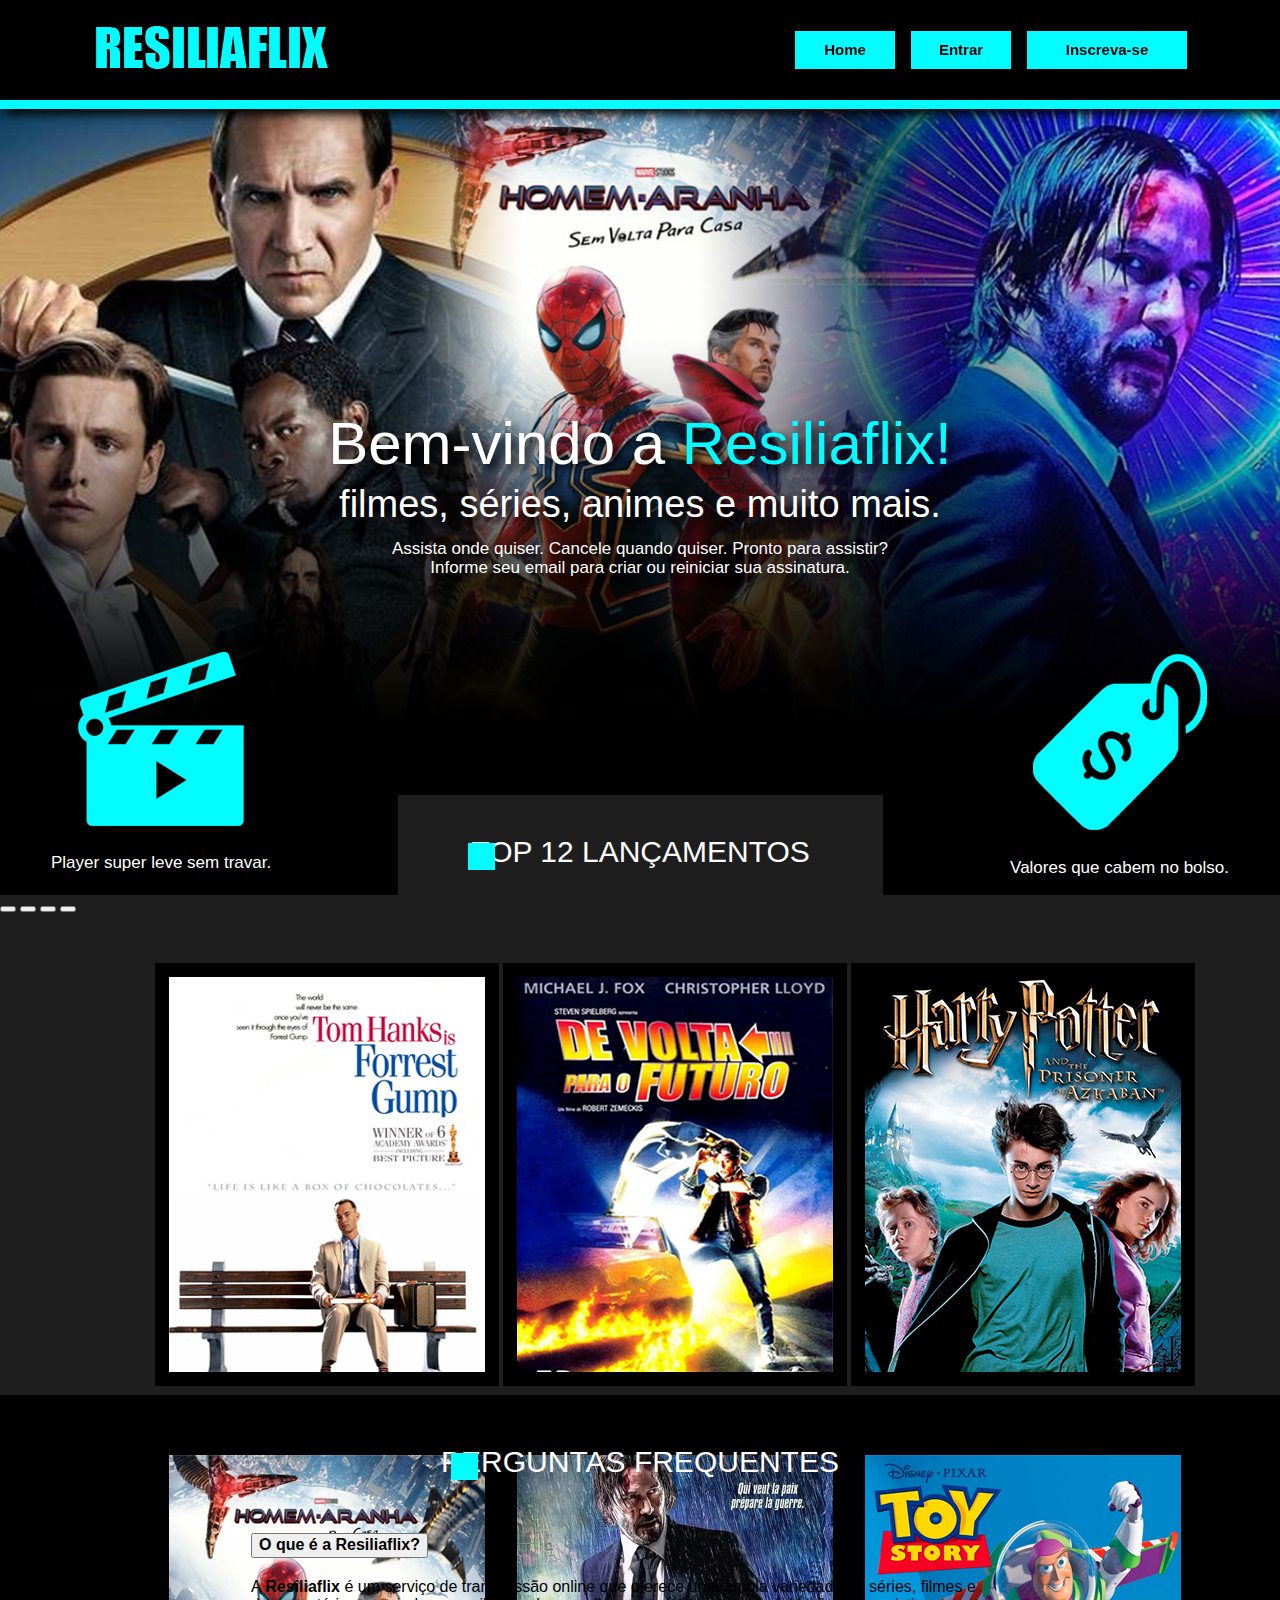
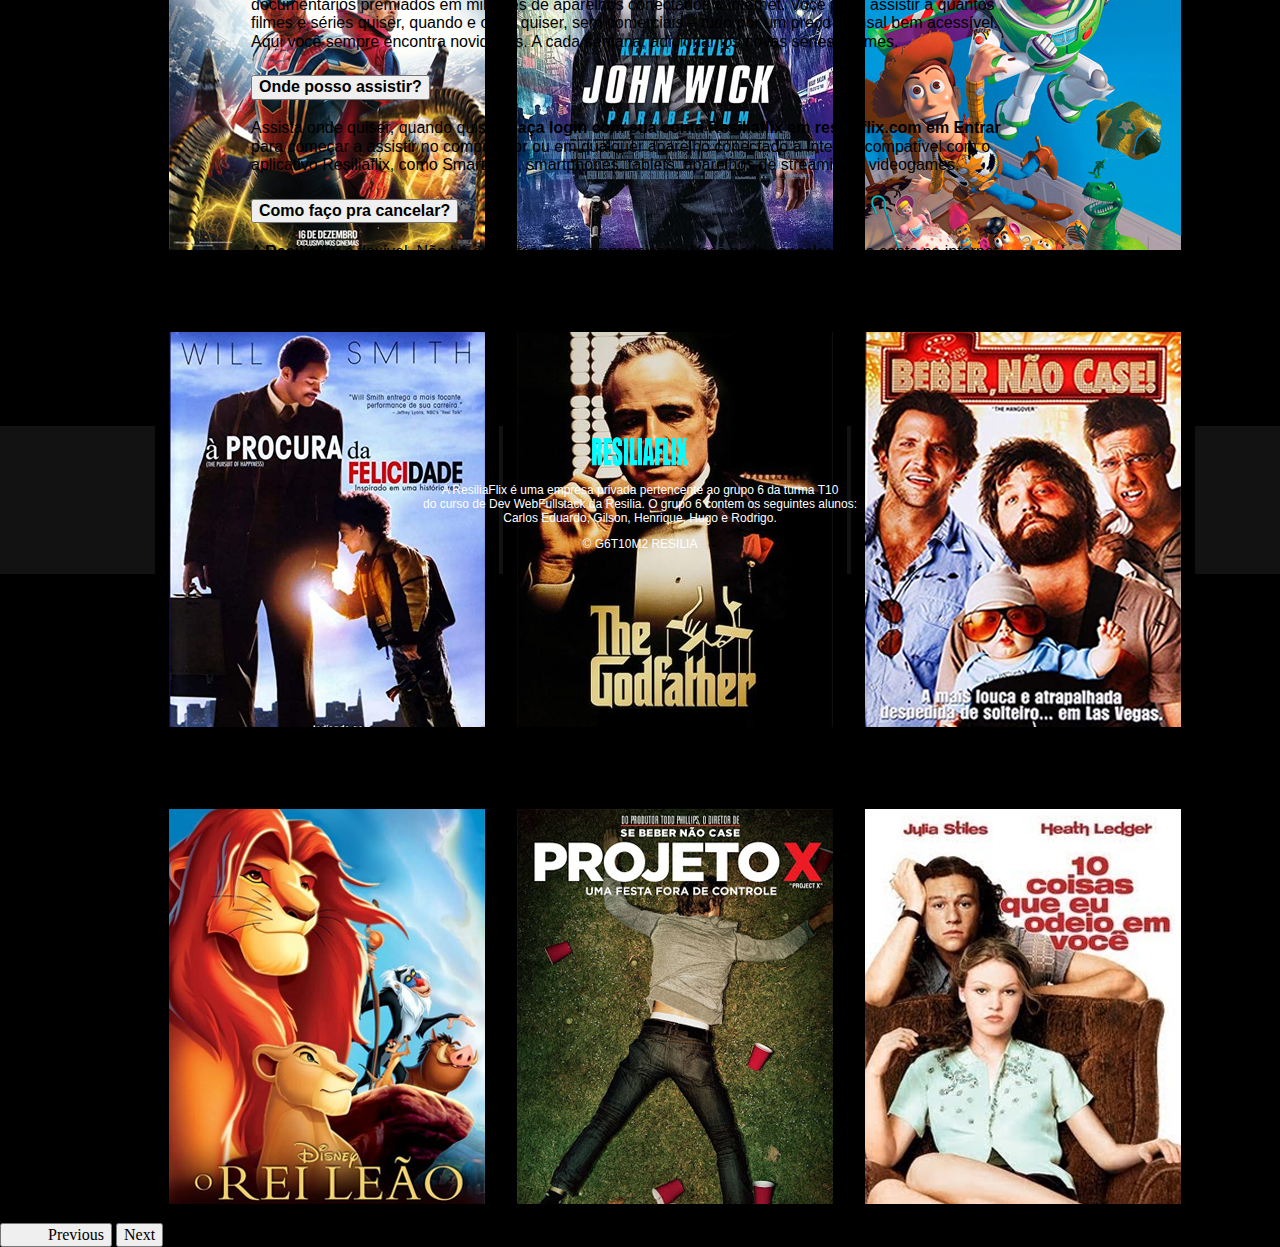
==== commit 27de1637: "pagina de filme finalizada com js" ====
--- a/index.html
+++ b/index.html
@@ -297,8 +297,8 @@
     </main>
 
     <footer id="pe">
-      <a href="./contato.html"
-        ><img id="logoPe" src="./img/logotipo-footer.png" />
+      <a href="contato.html"
+        ><img id="logoPe" src="./img/logotipo.png" />
         <p class="pPe">
           A ResiliaFlix é uma empresa privada pertencente ao grupo 6 da turma
           T10 <br />do curso de Dev WebFullstack da Resilia. O grupo 6 contem os
--- a/css/login.css
+++ b/css/login.css
@@ -87,3 +87,7 @@
   padding-top: 180px;
 }
 
+#texto {
+  margin-bottom: 80px;
+}
+
--- a/css/style.css
+++ b/css/style.css
@@ -136,11 +136,11 @@
 .home a{
     text-decoration: none;
     color: #000;
-    font-size: 20px;
+    font-size: 15px;
     font-family: Arial, Helvetica, sans-serif;
     font-weight: bold;
     width: 100px;
-    height: 45px;
+    height: 38px;
     background-color:  #03fcff;
     display: flex;
     align-items: center;
@@ -169,11 +169,11 @@
 .inscreva-se a{
     text-decoration: none;
     color: #000;
-    font-size: 20px;
+    font-size: 15px;
     font-family: Arial, Helvetica, sans-serif;
     font-weight: bold;
     width: 160px;
-    height: 45px;
+    height: 38px;
     background-color:  #03fcff;
     display: flex;
     align-items: center;
@@ -186,11 +186,11 @@
 .entrar a{
     text-decoration: none;
     color: #000;
-    font-size: 20px;
+    font-size: 15px;
     font-family: Arial, Helvetica, sans-serif;
     font-weight: bold;
     width: 100px;
-    height: 45px;
+    height: 38px;
     background-color:  #03fcff;
     display: flex;
     align-items: center;
@@ -201,14 +201,14 @@
    
 }
 
-.pesquisar{
+/* .pesquisar{
     margin-right: 16px;
     transition: 0.3s;
 }
 
 .pesquisar:hover{
     margin-right: 16px;
-}
+} */
 
 .entrar, .home, .inscreva-se, .pesquisar{
     margin: auto;
@@ -312,22 +312,245 @@
 
 #logoPe{
     padding-top: 10px;
+    text-align: center;
     width: 100px;
-    height: 20px;
-    
+    height: 32px;
 }
 .pPe{
     text-align: center;
     font-family:'Lato', sans-serif;
     font-size: 12px;
-    color: white;
-}  
-
+    color:white;
+}
+
+.errorInput {
+    border: 2px solid rgb(207, 53, 53) !important;
+}
+ /*media query*/
+ 
+ @media (max-width: 480px) {
+   
+    .main_background {
+        background-image: url(../img/background.png);
+        background-repeat: no-repeat;
+        background-size:contain;
+        width: 100%;
+    }
+    .main_h1 {
+        font-family: 'Segoe UI', Tahoma, Geneva, Verdana, sans-serif;
+        text-align: center;
+        font-weight: normal;
+        color: #fff;
+        padding-top: 100px;
+        font-size: 40px;
+        align-content: center;
+        margin-bottom: 10px;
+        text-shadow: 5px 5px 10px #000;
+    }
+    
+    .main_h2 {
+        font-family: 'Segoe UI', Tahoma, Geneva, Verdana, sans-serif;
+        text-align: center;
+        font-weight: normal;
+        color: #fff;
+        font-size: 18px;
+        align-content: center;
+        margin: 15px;
+        text-shadow: 5px 5px 10px #000;
+    }
+    
+    .main_h3 {
+        font-family: 'Segoe UI', Tahoma, Geneva, Verdana, sans-serif;
+        text-align: center;
+        font-weight: normal;
+        color: #fff;
+        font-size: 12px;
+        align-content: center;
+        text-shadow: 5px 5px 10px #000;
+    }
+    .header img  {
+       width: 0px;
+       
+    }
+    .icon img  {
+        width: 40%;
+    }
+    .icon p  {
+        font-size: 12px;
+    }
+    .grid {
+        max-width: 480px;
+        margin: auto;
+    }
+    .caixa_meio_icon {
+        width: 200px;
+        height: 50px;
+        background-color: #1e1e1e;
+        margin-top:150px;
+    }
+
+    .caixa_meio_texto {
+        font-family: Impact, Haettenschweiler, 'Arial Narrow Bold', sans-serif;
+        text-transform: uppercase;
+        text-align: center;
+        font-weight: normal;
+        color: #fff;
+        font-size: 14px;
+        margin-top: 20px;
+        margin-left: 1px;
+    }
+    
+    .caixa_meio_texto::before {
+     content: "";
+     width: 15px;
+     height: 15px;
+     background-color:  #03fcff;
+     display: block;
+     margin-left: 15px;
+     position: absolute;
+     margin-top: 3px;
+    }
+
+    .bnt {
+        margin-left: -150px;
+    }
+      
+        
+    .home a{
+        text-decoration: none;
+        color: #000;
+        font-size: 12px;
+        width:80px;
+        height: 35px;
+        font-family: Arial, Helvetica, sans-serif;
+        font-weight: bold;
+        width: 100px;
+        background-color:  #03fcff;
+        display: flex;
+        align-items: center;
+        margin-right: 16px;
+        display: flex;
+        justify-content: center;
+        transition: 0.3s;
+    }
+    .home a:hover{
+        background-color:  #ffd104;
+        color: #000;
+    }
+    
+    .entrar a:hover{
+        background-color:  #ffd104;
+        color: #000;
+    }
+    
+    .inscreva-se a:hover{
+        background-color:  #ffd104;
+        color: #000;
+    }
+    .inscreva-se a{
+        text-decoration: none;
+        color: #000;
+        font-size: 12px;
+        font-family: Arial, Helvetica, sans-serif;
+        font-weight: bold;
+        width: 120px;
+        height: 35px;
+        background-color:  #03fcff;
+        display: flex;
+        align-items: center;
+        margin-right: 15px;
+        display: flex;
+        justify-content: center;
+        transition: 0.3s;
+    }
+    
+    .entrar a{
+        text-decoration: none;
+        color: #000;
+        font-size: 12px;
+        font-family: Arial, Helvetica, sans-serif;
+        font-weight: bold;
+        width:80px;
+        height: 35px;
+        background-color:  #03fcff;
+        display: flex;
+        align-items: center;
+        margin-right: 15px;
+        display: flex;
+        justify-content: center;
+        transition: 0.3s;
+       
+    }
   
-
-
-
-
-
-
-
+    
+    .entrar, .home, .inscreva-se, .pesquisar{
+        margin: auto;
+    }
+
+    .img{
+        border: 5px solid #000;
+        margin-top: 50px;
+        width: 30%;
+    }
+    
+    .carousel-inner {
+        margin: 20px;
+    }
+    
+    .carousel-control-next-icon {
+      background-image: url(../img/seta-direita.png);
+      margin-top: 40px;
+    
+    }
+    
+    .carousel-control-prev-icon {
+        background-image: url(../img/seta-esquerda.png);
+        margin-top: 50px;
+        margin-right: 40px;
+        
+    }
+    .perguntas p{
+        font-family: Impact, Haettenschweiler, 'Arial Narrow Bold', sans-serif;
+        text-transform: uppercase;
+        text-align: center;
+        font-weight: normal;
+        color: #fff;
+        font-size: 14px;
+        margin-top: 50px;
+    
+    }
+    .perguntas p::before {
+        content: "";
+     width: 15px;
+     height: 15px;
+     background-color:  #03fcff;
+     display: block;
+     margin-left: 140px;
+     position: absolute;
+     margin-top: 3px;
+    }
+    .caixa_filmes {
+        background-color: #1e1e1e;
+        width: 100%;
+        height: 250px;
+    }
+    .accordion{
+        width: 70%;
+        margin:auto
+    }
+
+
+   
+  
+
+    }
+ 
+
+ 
+
+
+
+
+
+
+
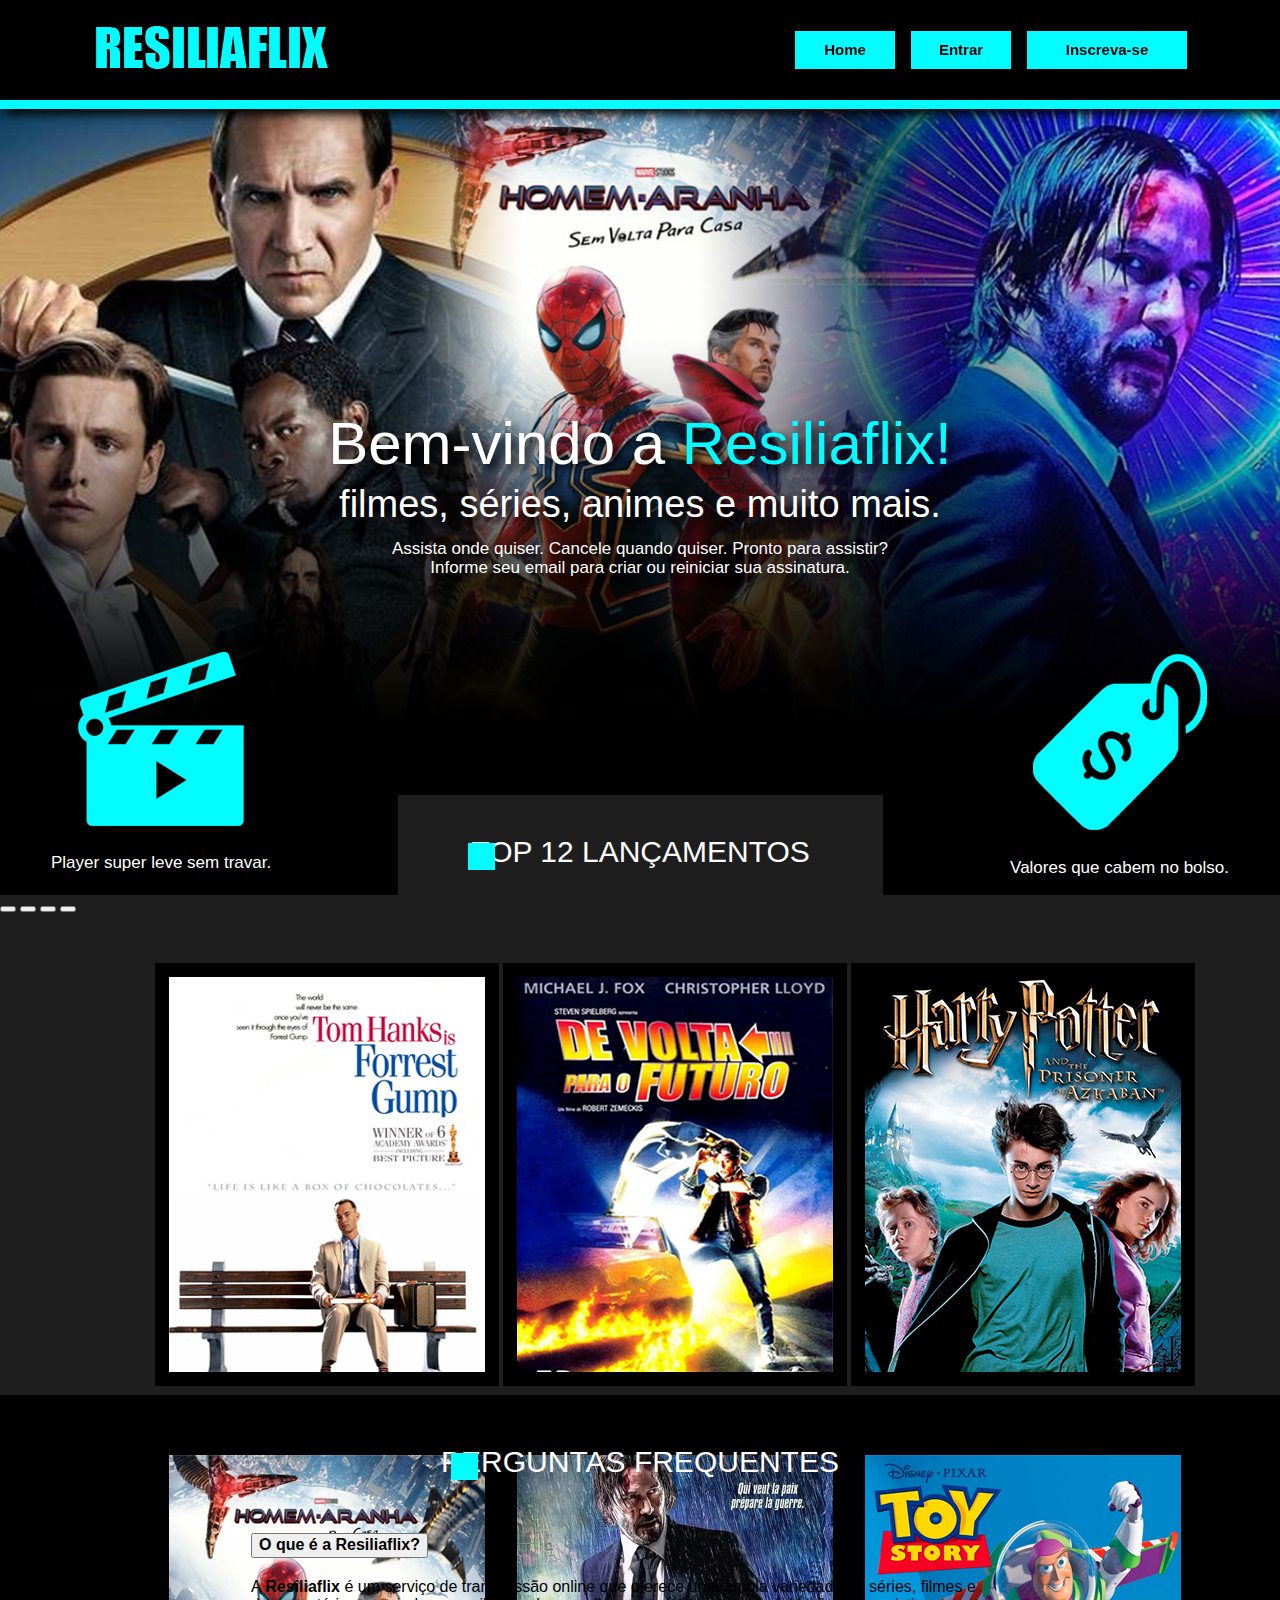
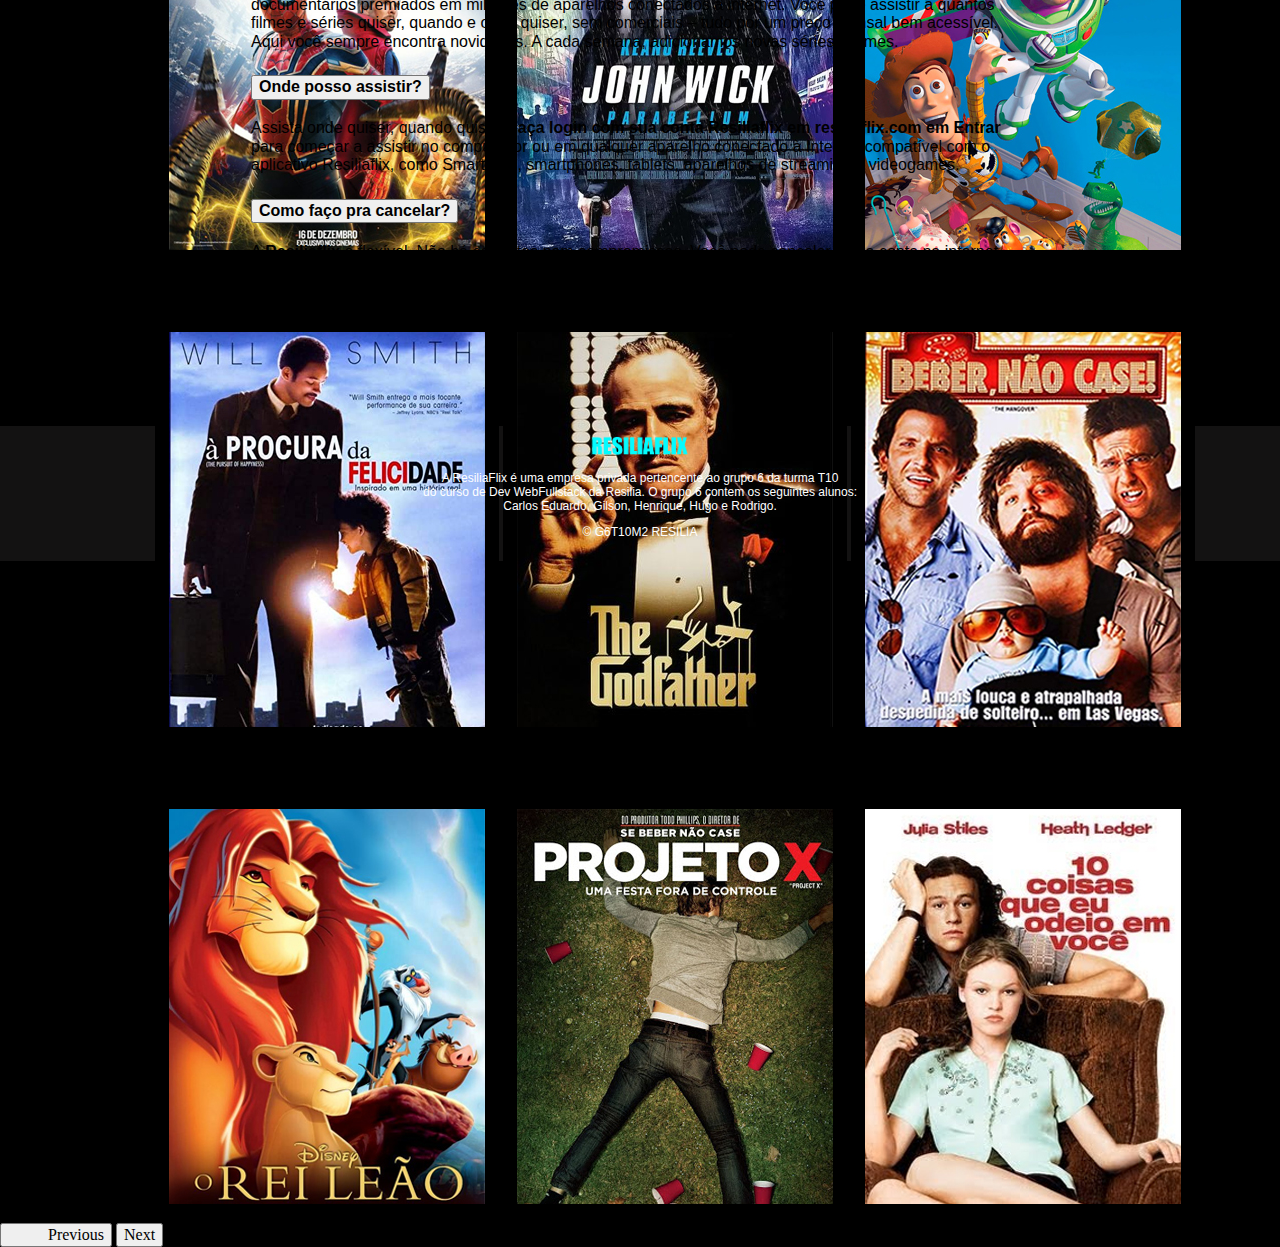
==== commit 5eb48f38: "ajustes no css, página com as API Filmes" ====
--- a/index.html
+++ b/index.html
@@ -297,17 +297,10 @@
     </main>
 
     <footer id="pe">
-      <a href="contato.html"
-        ><img id="logoPe" src="./img/logotipo.png" />
-        <p class="pPe">
-          A ResiliaFlix é uma empresa privada pertencente ao grupo 6 da turma
-          T10 <br />do curso de Dev WebFullstack da Resilia. O grupo 6 contem os
-          seguintes alunos:<br />
-          Carlos Eduardo, Gilson, Henrique, Hugo e Rodrigo.
-        </p>
-        <p class="pPe">&copy; G6T10M2 RESILIA</p></a
-      >
-    </footer>
+      <a href="./contato.html"><img id="logoPe" src="./img/logotipo-footer.png">
+      <p class="pPe">A ResiliaFlix é uma empresa privada pertencente ao grupo 6 da turma T10 <br>do curso de Dev WebFullstack da Resilia. O grupo 6 contem os seguintes alunos:<br> Carlos Eduardo, Gilson, Henrique, Hugo e Rodrigo.</p>
+      <p class="pPe">&copy; G6T10M2 RESILIA</p></a>
+</footer>
 
     <script
       src="https://cdn.jsdelivr.net/npm/@popperjs/core@2.10.2/dist/umd/popper.min.js"
--- a/css/login.css
+++ b/css/login.css
@@ -74,7 +74,7 @@
   padding-top: 10px;
   text-align: center;
   width: 100px;
-  height: 20px;
+
 }
 #pPe {
   text-align: center;
--- a/css/style.css
+++ b/css/style.css
@@ -310,12 +310,14 @@
     margin-top: 10%;
 }
 
-#logoPe{
+/* #logoPe{
     padding-top: 10px;
     text-align: center;
     width: 100px;
-    height: 32px;
-}
+    height: 20px;
+    
+} */
+
 .pPe{
     text-align: center;
     font-family:'Lato', sans-serif;
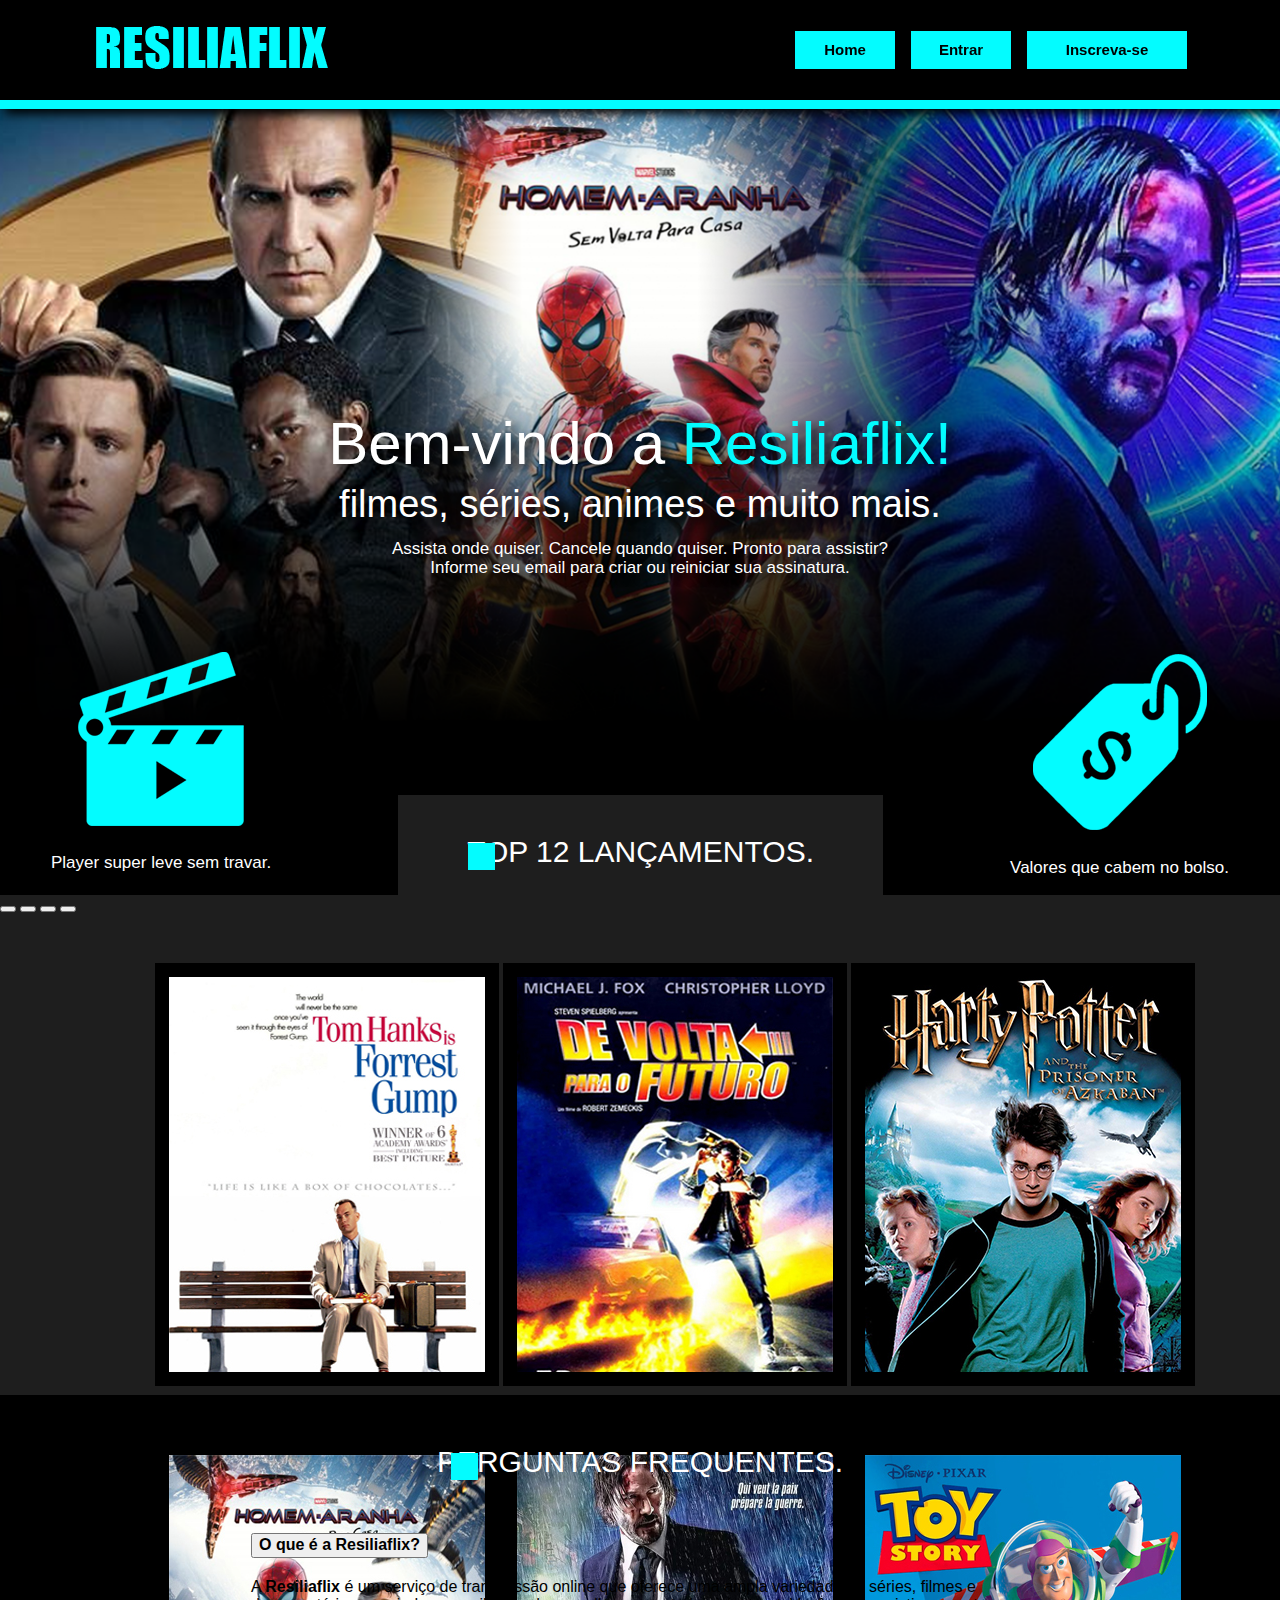
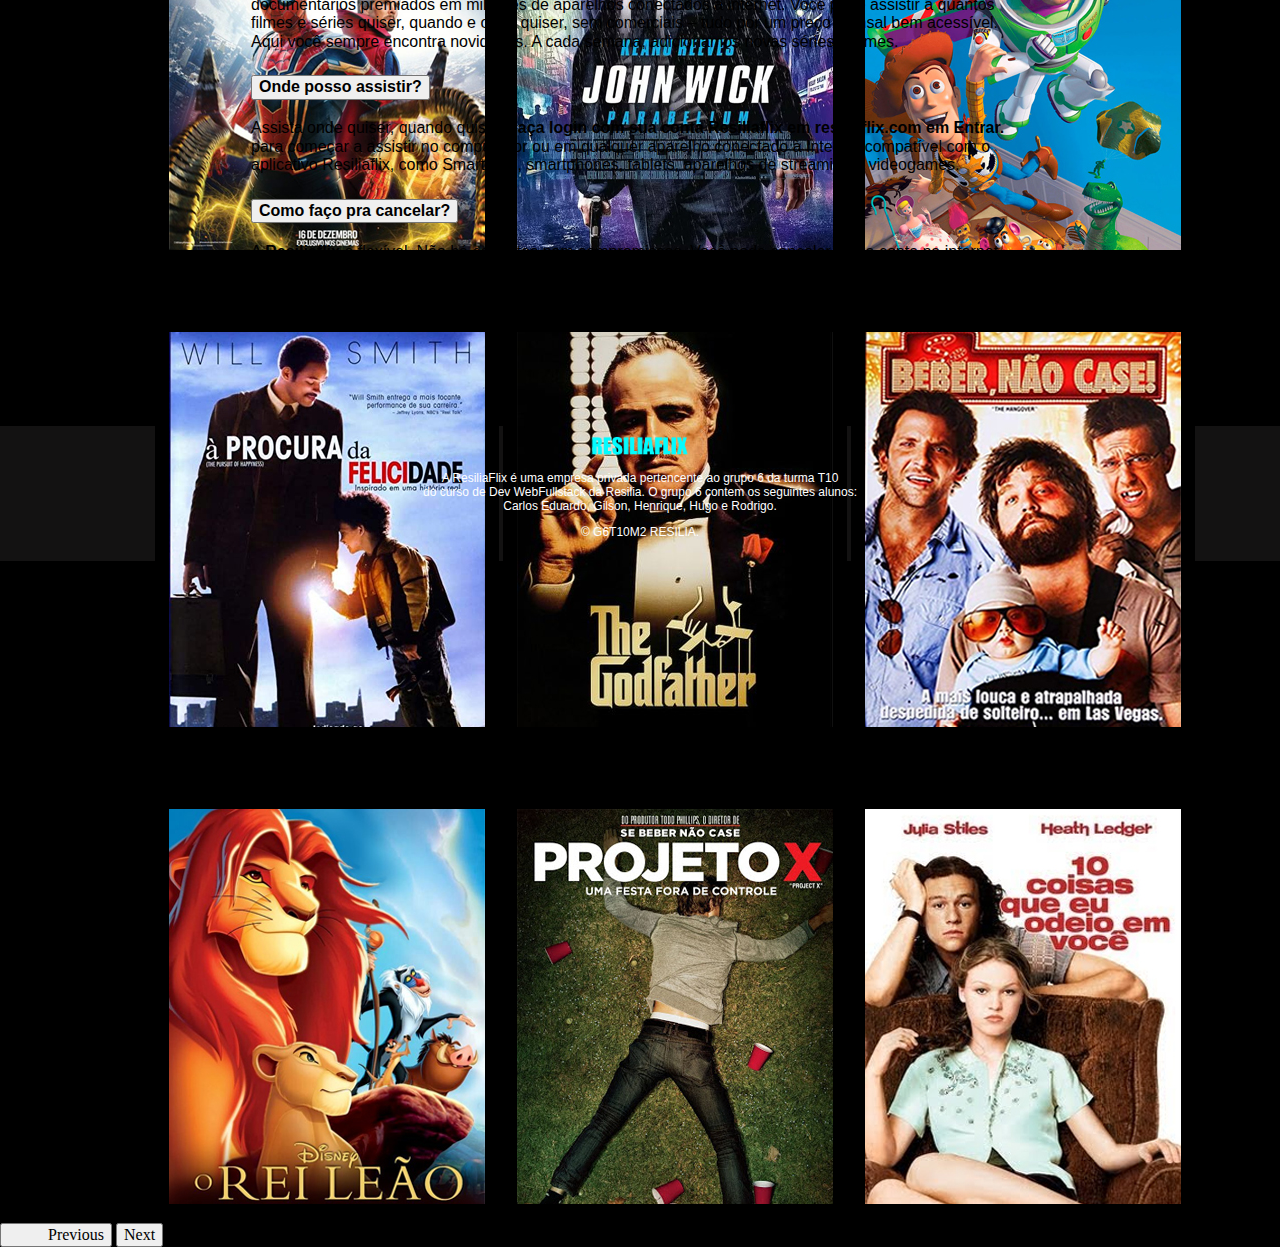
==== commit cd017ac6: "pontuação textos" ====
--- a/index.html
+++ b/index.html
@@ -60,7 +60,7 @@
             <p>Player super leve sem travar.</p>
           </div>
           <div class="caixa_meio_icon">
-            <p class="caixa_meio_texto">top 12 lançamentos</p>
+            <p class="caixa_meio_texto">top 12 lançamentos.</p>
           </div>
           <div class="icon">
             <img src="./img/icone-promo.png" alt="icone player" />
@@ -201,7 +201,7 @@
       </section>
 
       <section class="grid">
-        <div class="perguntas"><p>Perguntas frequentes</p></div>
+        <div class="perguntas"><p>Perguntas frequentes.</p></div>
         <div class="accordion" id="accordionExample">
           <div class="accordion-item">
             <h2 class="accordion-header" id="headingOne">
@@ -256,7 +256,7 @@
                 Assista onde quiser, quando quiser.
                 <strong
                   >Faça login com sua conta Resiliaflix em resiliaflix.com em
-                  Entrar</strong
+                  Entrar.</strong
                 >
                 para começar a assistir no computador ou em qualquer aparelho
                 conectado à Internet compatível com o aplicativo Resiliaflix,
@@ -299,7 +299,7 @@
     <footer id="pe">
       <a href="./contato.html"><img id="logoPe" src="./img/logotipo-footer.png">
       <p class="pPe">A ResiliaFlix é uma empresa privada pertencente ao grupo 6 da turma T10 <br>do curso de Dev WebFullstack da Resilia. O grupo 6 contem os seguintes alunos:<br> Carlos Eduardo, Gilson, Henrique, Hugo e Rodrigo.</p>
-      <p class="pPe">&copy; G6T10M2 RESILIA</p></a>
+      <p class="pPe">&copy; G6T10M2 RESILIA.</p></a>
 </footer>
 
     <script
--- a/css/login.css
+++ b/css/login.css
@@ -91,3 +91,8 @@
   margin-bottom: 80px;
 }
 
+.form-label{
+  margin-left: 50px;
+
+}
+
